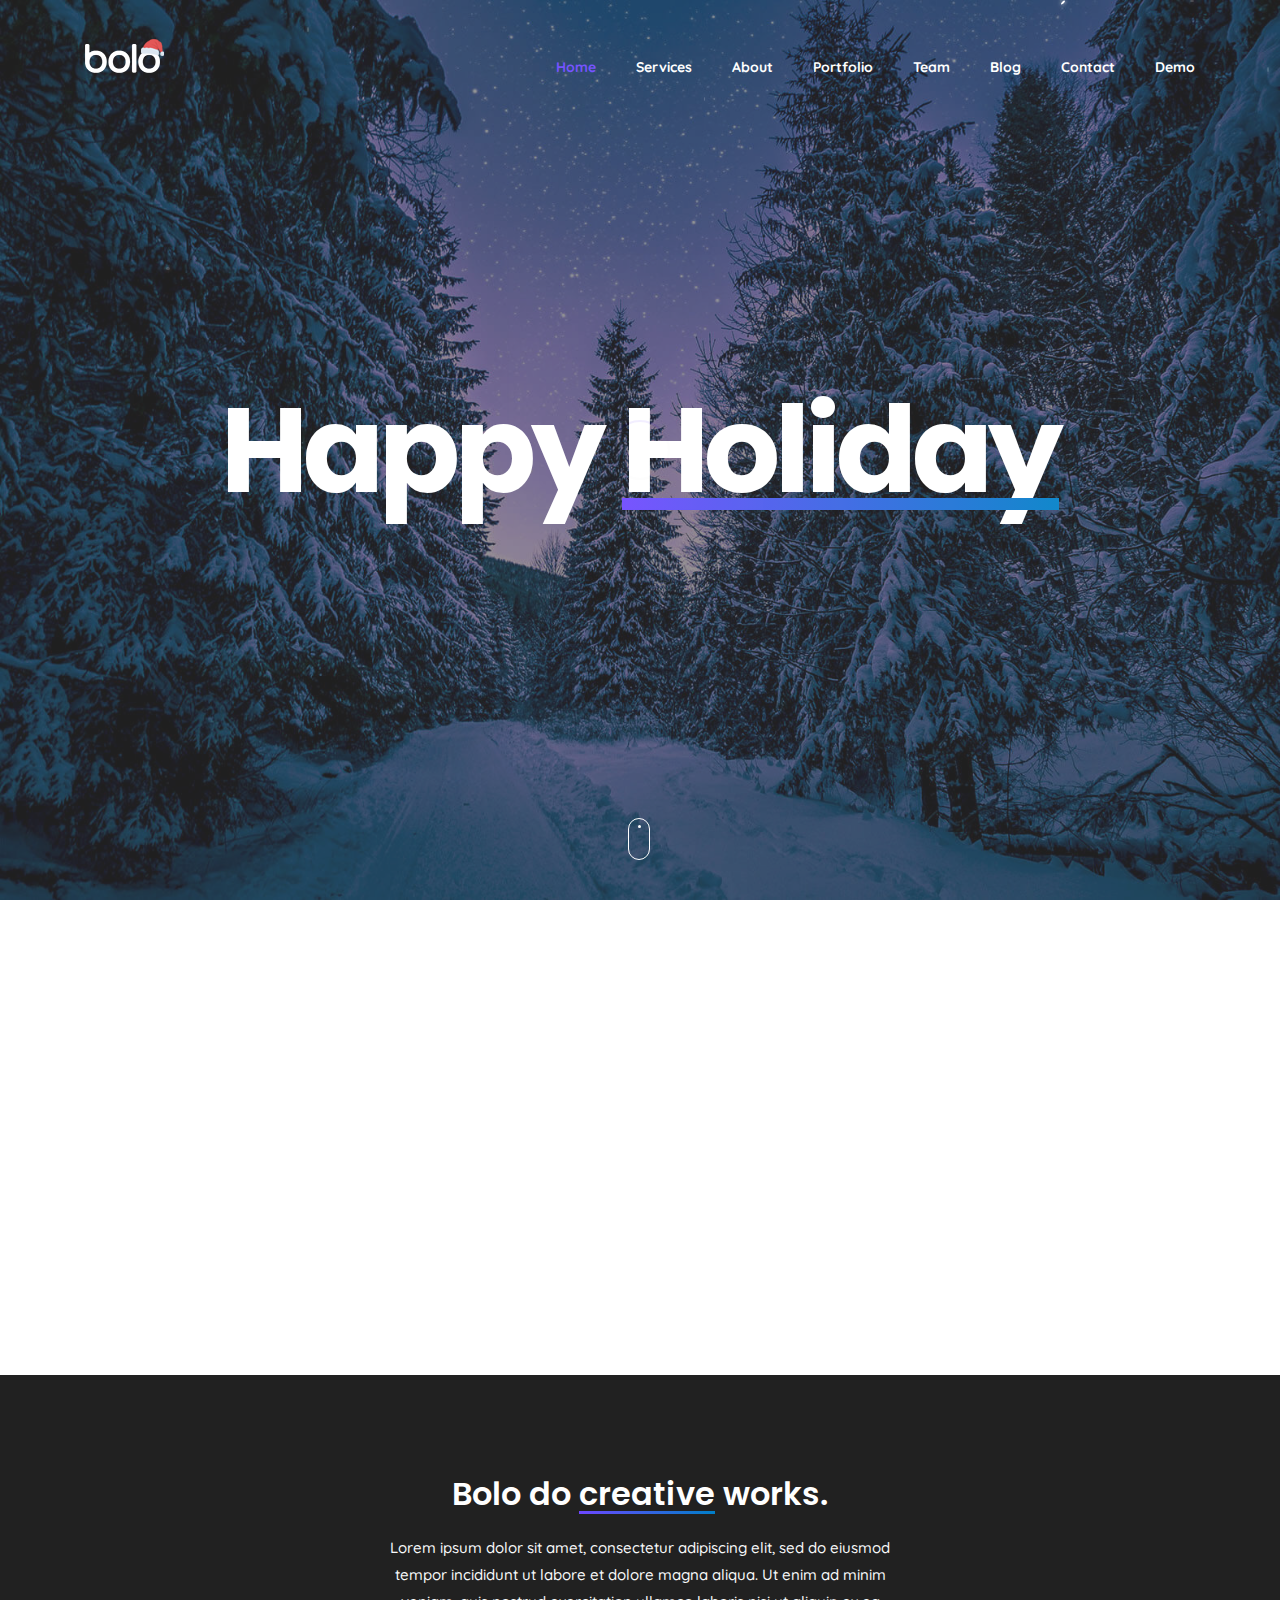
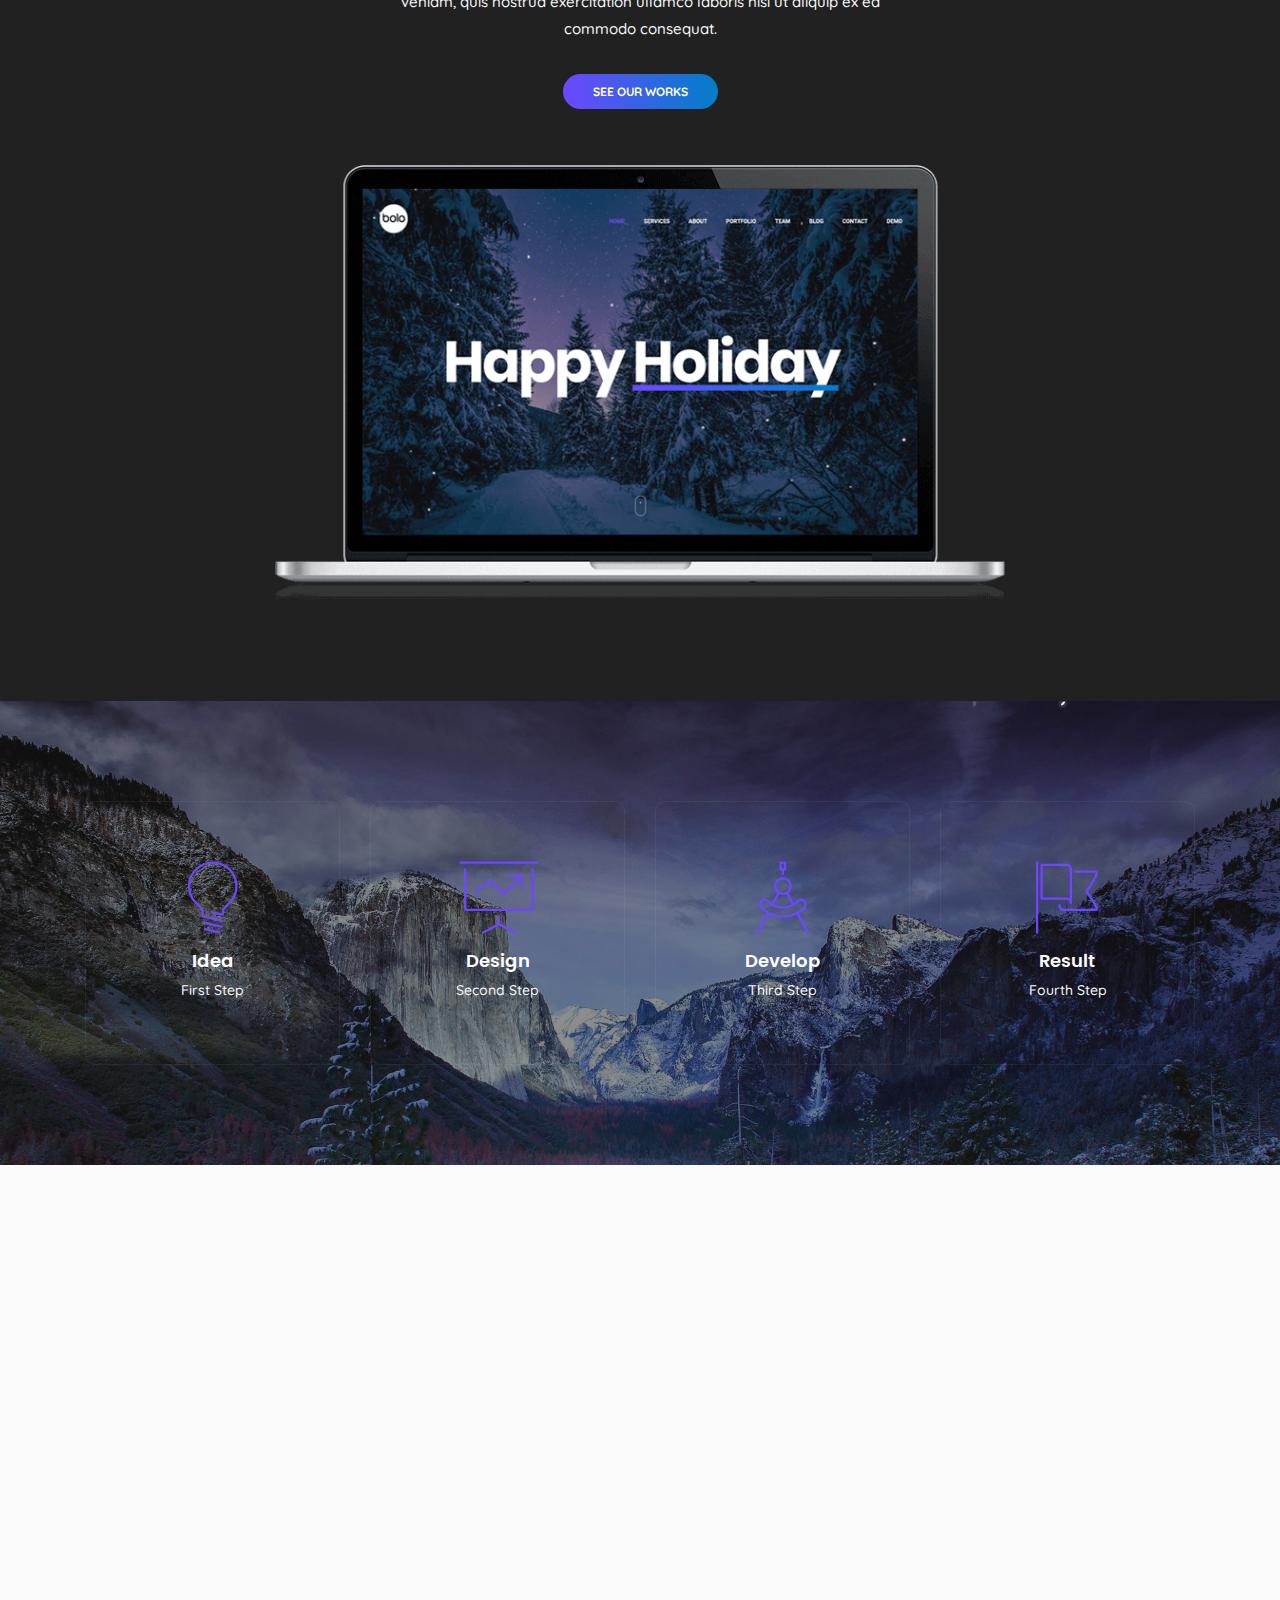
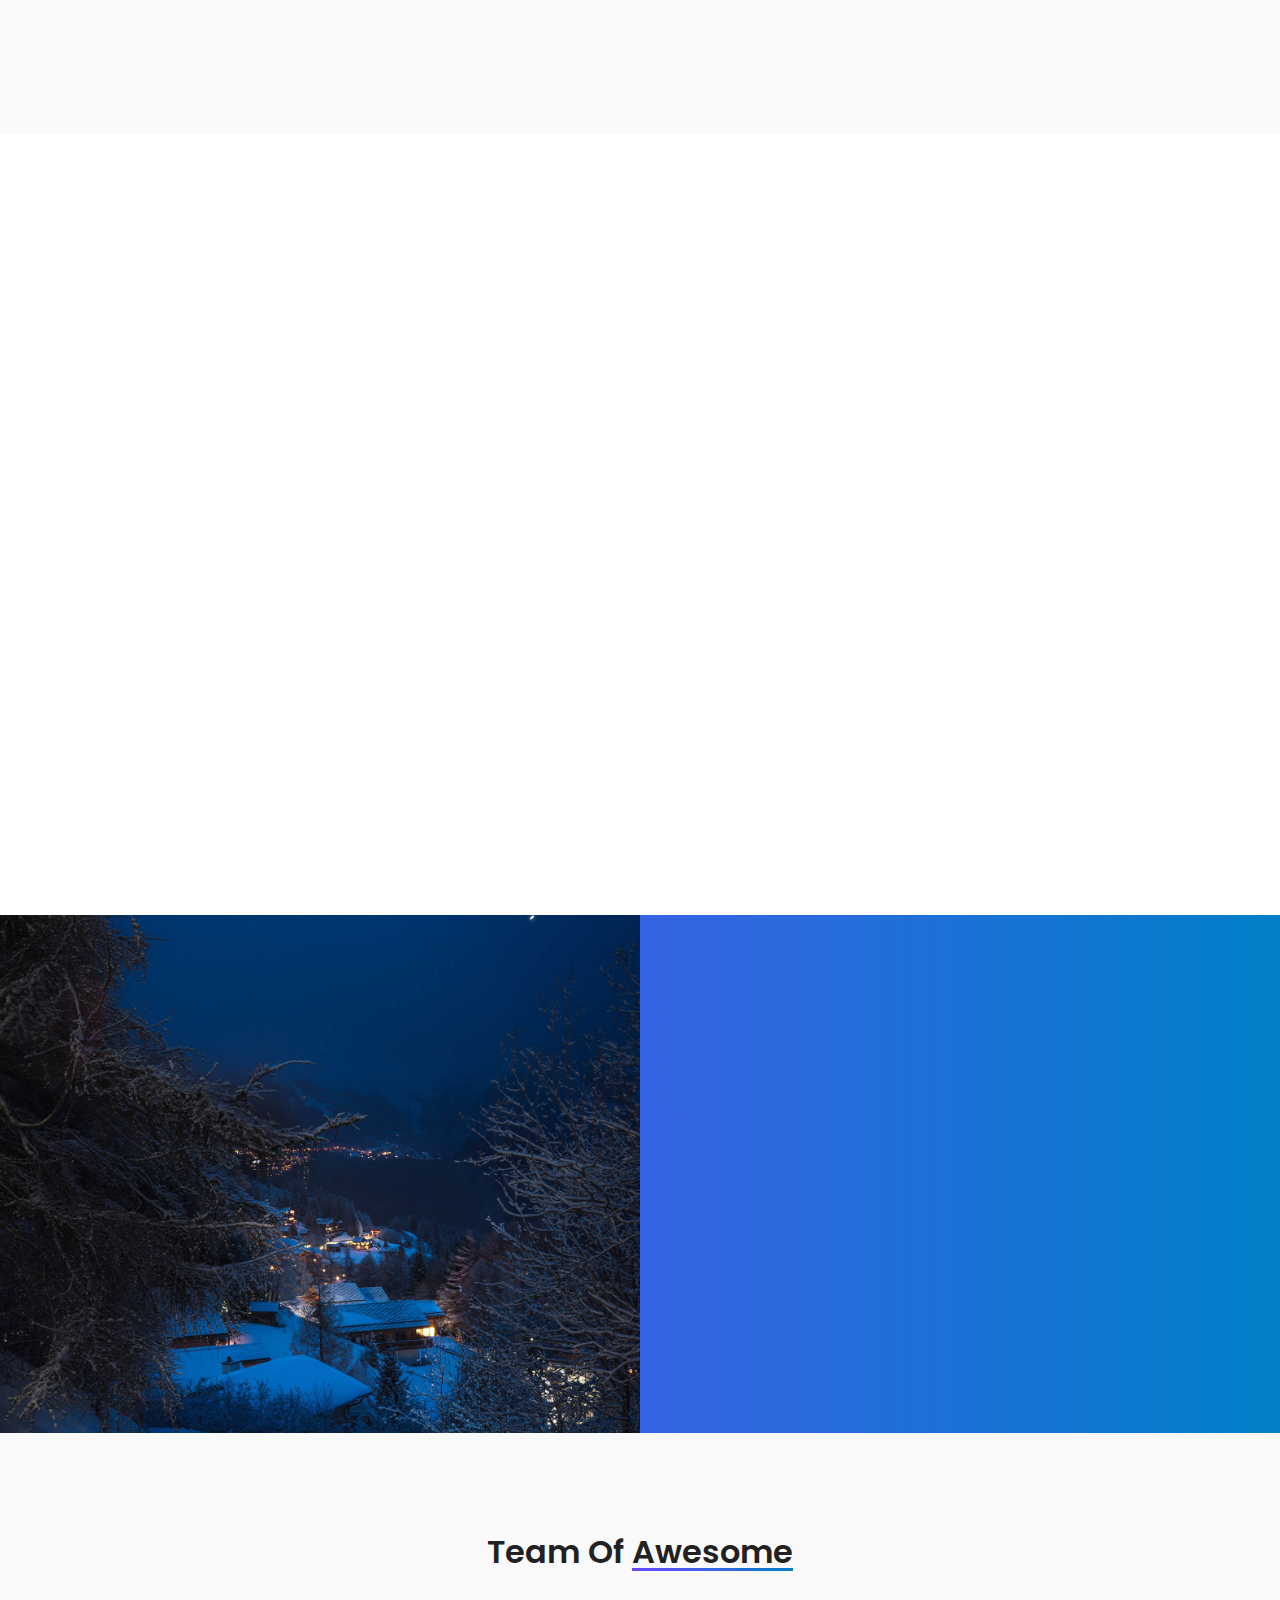
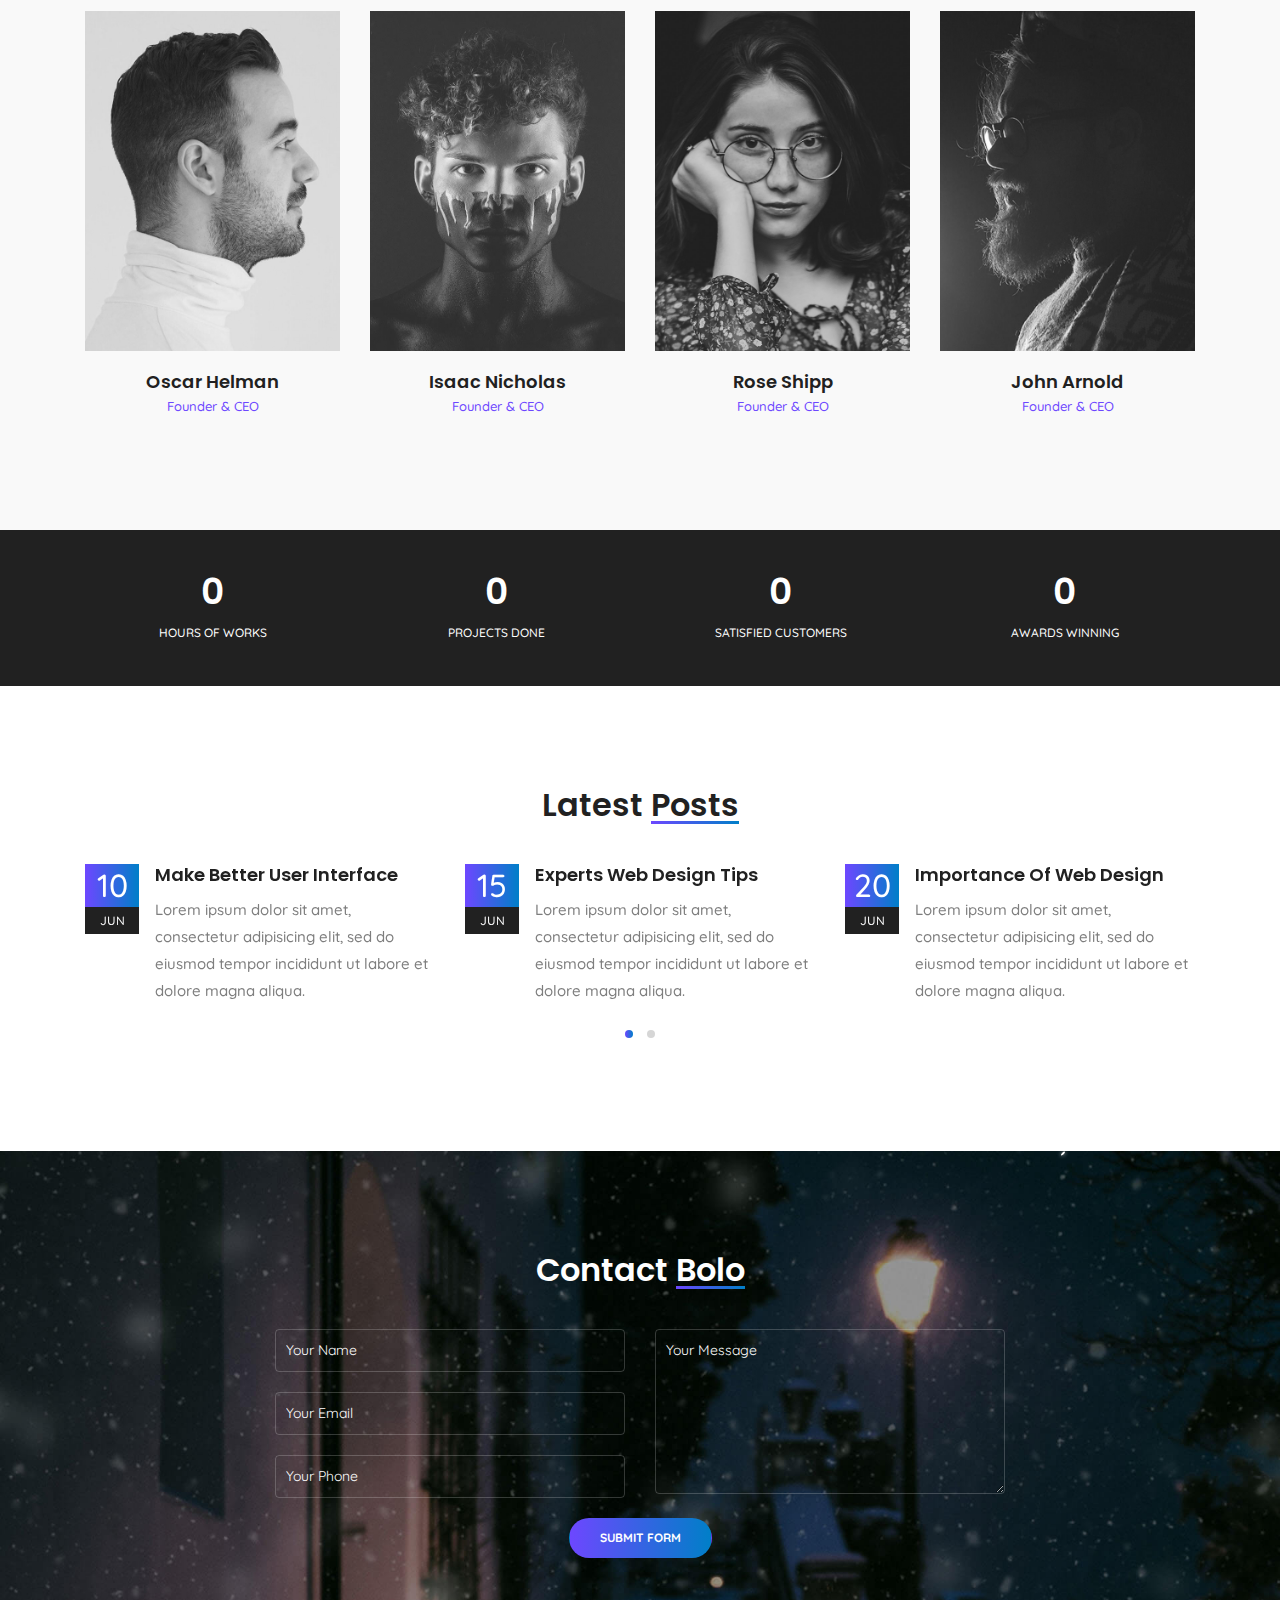
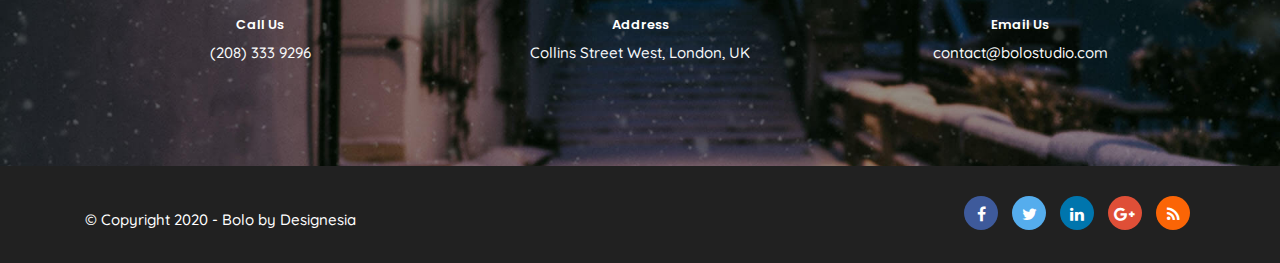
==== index-onepage-9.html @ aaa1c1a5 "add new page template" ====
<!DOCTYPE html>
<html lang="zxx">

<head>
    <meta charset="utf-8">
    <title>Bolo - One Page Creative Website Template</title>
    <meta name="viewport" content="width=device-width, initial-scale=1.0">
    <meta name="description" content="Bolo is creative one page website template">
    <meta name="author" content="">

    <!--[if lt IE 9]>
	<script src="js/html5shiv.js"></script>
	<![endif]-->

    <!-- CSS Files
    ================================================== -->
    <link rel="stylesheet" href="css/bootstrap.min.css" type="text/css">
	<link rel="stylesheet" href="css/bootstrap-grid.min.css" type="text/css">
	<link rel="stylesheet" href="css/bootstrap-reboot.min.css" type="text/css">
    <link rel="stylesheet" href="css/animate.css" type="text/css">
    <link rel="stylesheet" href="css/owl.carousel.css" type="text/css">
    <link rel="stylesheet" href="css/owl.theme.css" type="text/css">
    <link rel="stylesheet" href="css/owl.transitions.css" type="text/css">
    <link rel="stylesheet" href="css/magnific-popup.css" type="text/css">
    <link rel="stylesheet" href="css/jquery.countdown.css" type="text/css">
    <link rel="stylesheet" href="css/style.css" type="text/css">
    <link rel="stylesheet" href="css/custom-font.css" type="text/css">
    <link rel="stylesheet" href="css/colors/violet-blue.css" type="text/css">
    <link rel="stylesheet" href="css/let-it-snow.css" type="text/css">
</head>

<body id="homepage">

    <audio loop="loop" autoplay="autoplay">
		<source src="https://www.designesia.com/Noel.mp3" type="audio/mpeg" />
	</audio>

    <div id="wrapper">

        <div class="page-overlay">
            <div class="preloader-wrap">
                <div class="spinner">
                    <div class="bounce1"></div>
                    <div class="bounce2"></div>
                    <div class="bounce3"></div>
                </div>
            </div>
        </div>

        <!-- header begin -->
        <header class="scroll-dark">

            <div class="container">
                <div class="row">
                    <div class="col-md-12">
                        <!-- logo begin -->
                        <div id="logo">
                            <a href="index.html">
                                <img src="images/logo-holiday.png" alt="">
                            </a>
                        </div>
                        <!-- logo close -->

                        <!-- small button begin -->
                        <span id="menu-btn"></span>
                        <!-- small button close -->

                        <!-- mainmenu begin -->
                        <nav>
                            <ul id="mainmenu">
                                <li><a class="active" href="#top">Home</a></li>
                                <li><a href="#section-services">Services</a></li>
                                <li><a href="#section-about">About</a></li>
                                <li><a href="#section-portfolio">Portfolio</a></li>
                                <li><a href="#section-team">Team</a></li>
                                <li><a href="#section-blog">Blog</a></li>
                                <li><a href="#section-contact">Contact</a></li>
                                <li><a href="https://themeforest.net/item/bolo-onepage-creative-website-template/25030305">Demo</a>
									<ul class="mega">
										<li>
											<div class="container">
												<div class="menu-content">
													<div class="row">
														<div class="col-md-3 mb-lg-4 mb-sm-0">
															<a href="index-onepage-10.html" class="no-padding">
																<img src="images/preview/12.jpg" class="img-fullwidth" alt="">
															</a>
														</div>
														
														<div class="col-md-3 mb-lg-4 mb-sm-0">
															<a href="index.html" class="no-padding">
																<img src="images/preview/9.jpg" class="img-fullwidth" alt="">
															</a>
														</div>
														
														<div class="col-md-3 hidden-sm">
															<a href="index-onepage-7.html" class="no-padding">
																<img src="images/preview/7.jpg" class="img-fullwidth" alt="">
															</a>
														</div>
														
														<div class="col-md-3 hidden-sm">
															<a href="index-onepage-6.html" class="no-padding">
																<img src="images/preview/6.jpg" class="img-fullwidth" alt="">
															</a>
														</div>
														
														<div class="col-md-3 hidden-sm">
															<a href="index-onepage-8.html" class="no-padding">
																<img src="images/preview/8.jpg" class="img-fullwidth" alt="">
															</a>
														</div>
														
														<div class="col-md-3 hidden-sm">
															<a href="index-business.html" class="no-padding">
																<img src="images/preview/10.jpg" class="img-fullwidth" alt="">
															</a>
														</div>
														
														<div class="col-md-3 mb-lg-4 mb-sm-0">
															<a href="index-onepage-9.html" class="no-padding">
																<img src="images/preview/11.jpg" class="img-fullwidth" alt="">
															</a>
														</div>
														
														<div class="col-md-3 mb-lg-4 mb-sm-0">
															<a href="index-onepage-1.html" class="no-padding">
																<img src="images/preview/1.jpg" class="img-fullwidth" alt="">
															</a>
														</div>
														
														<div class="col-md-3 mb-lg-4 mb-sm-0">
															<a href="index-onepage-2.html" class="no-padding">
																<img src="images/preview/2.jpg" class="img-fullwidth" alt="">
															</a>
														</div>
														
														<div class="col-md-3 mb-lg-4 mb-sm-0">
															<a href="index-onepage-3.html" class="no-padding">
																<img src="images/preview/3.jpg" class="img-fullwidth" alt="">
															</a>
														</div>
														
														<div class="col-md-3 mb-lg-4 mb-sm-0">
															<a href="index-onepage-4.html" class="no-padding">
																<img src="images/preview/4.jpg" class="img-fullwidth" alt="">
															</a>
														</div>
														
														<div class="col-md-3 hidden-sm">
															<a href="index-onepage-5.html" class="no-padding">
																<img src="images/preview/5.jpg" class="img-fullwidth" alt="">
															</a>
														</div>
														
														<div class="clearfix"></div>
													</div>
												</div>
											</div>
										</li>                                        
                                    </ul>
								</li>
                            </ul>
                        </nav>

                    </div>
                    <!-- mainmenu close -->

                </div>
            </div>
        </header>
        <!-- header close -->

        <!-- content begin -->
        <div id="content" class="no-bottom no-top">
            <div id="top"></div>

            <!-- section begin -->
            <section id="section-intro" class="full-height relative owl-slide-wrapper text-light no-top no-bottom let-it-snow" data-bgimage="url(images/background/17.jpg)" data-stellar-background-ratio=".2">
                <div class="overlay-bg t50">

                    <div class="center-y relative">
                        <div class="container">
                            <div class="row">
                                <div class="col-md-12 text-center">
                                    <div class="spacer-single d-block d-sm-none d-md-block"></div>
                                    <h1 class="very-big b">Happy <span>Holiday<span class="underline"></span></span>
                                    </h1>
                                    <div class="spacer-single"></div>
                                </div>
                            </div>
                        </div>
                    </div>

                </div>

                <a href="#section-services" class="scroll-to">
                    <span class="mouse">
						 <span class="scroll"></span>
                    </span>
                </a>
            </section>
            <!-- section close -->

            <!-- section begin -->
            <section id="section-services">
                <div class="container">

                    <div class="row sequence">
                        <!-- feature box begin -->
                        <div class="col-md-4 col-sm-6 feature-box mb40 sq-item wow sq-item wow">
                            <div class="feature-box style-2 left">
                                <i class="icon-pencil"></i>
                                <div class="text">
                                    <h3>Website Design</h3>
                                    Sed ut perspiciatis unde omnis iste natus error sit voluptatem accusantium doloremque laudantium, totam rem.
                                </div>
                            </div>
                        </div>
                        <!-- feature box close -->

                        <!-- feature box begin -->
                        <div class="col-md-4 col-sm-6 feature-box mb40 sq-item wow">
                            <div class="feature-box style-2 left">
                                <i class="icon-envelope"></i>
                                <div class="text">
                                    <h3>Marketing</h3>
                                    Sed ut perspiciatis unde omnis iste natus error sit voluptatem accusantium doloremque laudantium, totam rem.
                                </div>
                            </div>
                        </div>
                        <!-- feature box close -->

                        <!-- feature box begin -->
                        <div class="col-md-4 col-sm-6 feature-box mb40 sq-item wow">
                            <div class="feature-box style-2 left">
                                <i class="icon-camera"></i>
                                <div class="text">
                                    <h3>Photography</h3>
                                    Sed ut perspiciatis unde omnis iste natus error sit voluptatem accusantium doloremque laudantium, totam rem.
                                </div>
                            </div>
                        </div>
                        <!-- feature box close -->

                        <!-- feature box begin -->
                        <div class="col-md-4 col-sm-6 feature-box sm-mb40 sq-item wow">
                            <div class="feature-box style-2 left">
                                <i class="icon-pricetags"></i>
                                <div class="text">
                                    <h3>Branding</h3>
                                    Sed ut perspiciatis unde omnis iste natus error sit voluptatem accusantium doloremque laudantium, totam rem.
                                </div>
                            </div>
                        </div>
                        <!-- feature box close -->

                        <!-- feature box begin -->
                        <div class="col-md-4 col-sm-6 feature-box sm-mb40 sq-item wow">
                            <div class="feature-box style-2 left">
                                <i class="icon-tools"></i>
                                <div class="text">
                                    <h3>Development</h3>
                                    Sed ut perspiciatis unde omnis iste natus error sit voluptatem accusantium doloremque laudantium, totam rem.
                                </div>
                            </div>
                        </div>
                        <!-- feature box close -->

                        <!-- feature box begin -->
                        <div class="col-md-4 col-sm-6 feature-box sm-mb40 sq-item wow">
                            <div class="feature-box style-2 left">
                                <i class="icon-magnifying-glass"></i>
                                <div class="text">
                                    <h3>Search Engine Optimisation</h3>
                                    Sed ut perspiciatis unde omnis iste natus error sit voluptatem accusantium doloremque laudantium, totam rem.
                                </div>
                            </div>
                        </div>
                        <!-- feature box close -->
                    </div>
                </div>
            </section>
            <!-- section close -->

            <!-- section begin -->
            <section id="section-about" class="text-light" data-bgcolor="#212121">
                <div class="container">
                    <div class="row align-items-center">

                        <div class="col-md-6 offset-md-3 text-center">
                            <h2 class="mb20">Bolo do <span>creative<span class="underline"></span></span> works.</h2>
                            <p>Lorem ipsum dolor sit amet, consectetur adipiscing elit, sed do eiusmod tempor incididunt ut labore et dolore magna aliqua. Ut enim ad minim veniam, quis nostrud exercitation ullamco laboris nisi ut aliquip ex ea commodo consequat.</p>
                            <div class="spacer-half"></div>
                            <a href="#section-portfolio" class="btn-custom scroll-to">See Our Works</a>
                            <div class="spacer-double"></div>
                        </div>

                        <div class="col-md-8 offset-md-2 text-center">
                            <img src="images/misc/laptop_2.png" class="mb-sm-30 img-fluid" alt="">
                        </div>

                        <div class="clearfix"></div>
                    </div>
                </div>
            </section>
            <!-- section close -->

            <!-- section begin -->
            <section class="text-light no-top no-bottom let-it-snow" data-bgimage="url(images/background/18.jpg)" data-stellar-background-ratio=".2">
                <div class="overlay-bg pt100 pb100 t50">
                    <div class="container">
                        <div class="row">
                            <!-- featured box begin -->
                            <div class="col-lg-3 col-md-6 mb-md-30">
                                <div class="feature-box-style-1">
                                    <div class="inner">
                                        <div class="front">
                                            <i class="icon-lightbulb id-color"></i>
                                            <h3>Idea</h3>
                                            <span>First Step</span>
                                        </div>
                                        <div class="info">
                                            <p>Lorem ipsum dolor sit amet, consectetur adipisicing elit, sed do eiusmod tempor incididunt ut labore et dolore.</p>
                                        </div>
                                    </div>
                                </div>
                            </div>
                            <!-- featured box close -->

                            <!-- featured box begin -->
                            <div class="col-lg-3 col-md-6 mb-md-30">
                                <div class="feature-box-style-1">
                                    <div class="inner">
                                        <div class="front">
                                            <i class="icon-presentation id-color"></i>
                                            <h3>Design</h3>
                                            <span>Second Step</span>
                                        </div>
                                        <div class="info">
                                            <p>Lorem ipsum dolor sit amet, consectetur adipisicing elit, sed do eiusmod tempor incididunt ut labore et dolore.</p>
                                        </div>
                                    </div>
                                </div>
                            </div>
                            <!-- featured box close -->

                            <!-- featured box begin -->
                            <div class="col-lg-3 col-md-6 mb-md-30">
                                <div class="feature-box-style-1">
                                    <div class="inner">
                                        <div class="front">
                                            <i class="icon-circle-compass id-color"></i>
                                            <h3>Develop</h3>
                                            <span>Third Step</span>
                                        </div>
                                        <div class="info">
                                            <p>Lorem ipsum dolor sit amet, consectetur adipisicing elit, sed do eiusmod tempor incididunt ut labore et dolore.</p>
                                        </div>
                                    </div>
                                </div>
                            </div>
                            <!-- featured box close -->

                            <!-- featured box begin -->
                            <div class="col-lg-3 col-md-6 mb-md-30">
                                <div class="feature-box-style-1">
                                    <div class="inner">
                                        <div class="front">
                                            <i class="icon-flag id-color"></i>
                                            <h3>Result</h3>
                                            <span>Fourth Step</span>
                                        </div>
                                        <div class="info">
                                            <p>Lorem ipsum dolor sit amet, consectetur adipisicing elit, sed do eiusmod tempor incididunt ut labore et dolore.</p>
                                        </div>
                                    </div>
                                </div>
                            </div>
                            <!-- featured box close -->

                            <div class="clearfix"></div>
                        </div>
                    </div>
                </div>
        </section>
        <!-- section close -->


        <!-- section begin -->
        <section id="section-portfolio" aria-label="section-portfolio" class="no-top no-bottom" data-bgcolor="#fafafa">
            <div class="container-fluid">
                <div class="row no-gutters gallery-wrap sequence_pf">

                    <!-- gallery item -->
                    <div class="col-lg-4 col-md-6 col-sm-6 sq-item">
                        <div class="picframe gray wow">
                            <div class="pf-click" data-value="project-details-image.html">
                                <span class="overlay">
											<span class="title">
												<span>Single Image</span>
                                </span>
                                </span>
                                <img src="images/portfolio/pf%20(1).jpg" class="wow" alt="" />
                            </div>
                        </div>
                    </div>
                    <!-- close gallery item -->

                    <!-- gallery item -->
                    <div class="col-lg-4 col-md-6 col-sm-6 sq-item">
                        <div class="picframe gray wow">
                            <div class="pf-click" data-value="project-details-slider.html">
                                <span class="overlay">
											<span class="title">
												<span>Multi Images Slider</span>
                                </span>
                                </span>
                                <img src="images/portfolio/pf%20(2).jpg" class="wow" alt="" />
                            </div>
                        </div>
                    </div>
                    <!-- close gallery item -->

                    <!-- gallery item -->
                    <div class="col-lg-4 col-md-6 col-sm-6 sq-item wow">
                        <div class="picframe gray wow">
                            <div class="pf-click" data-value="project-details-youtube.html">
                                <span class="overlay">
											<span class="title">
												<span>Youtube Video</span>
                                </span>
                                </span>
                                <img src="images/portfolio/pf%20(3).jpg" class="wow" alt="" />
                            </div>
                        </div>
                    </div>
                    <!-- close gallery item -->

                    <!-- gallery item -->
                    <div class="col-lg-4 col-md-6 col-sm-6 sq-item">
                        <div class="picframe gray wow">
                            <div class="pf-click" data-value="project-details-image-big.html">
                                <span class="overlay">
											<span class="title">
												<span>Single Image Big</span>
                                </span>
                                </span>
                                <img src="images/portfolio/pf%20(4).jpg" class="wow" alt="" />
                            </div>
                        </div>
                    </div>
                    <!-- close gallery item -->

                    <!-- gallery item -->
                    <div class="col-lg-4 col-md-6 col-sm-6 sq-item">
                        <div class="picframe gray wow">
                            <div class="pf-click" data-value="project-details-slider-big.html">
                                <span class="overlay">
											<span class="title">
												<span>Multi Images Slider Big</span>
                                </span>
                                </span>
                                <img src="images/portfolio/pf%20(5).jpg" class="wow" alt="" />
                            </div>
                        </div>
                    </div>
                    <!-- close gallery item -->

                    <!-- gallery item -->
                    <div class="col-lg-4 col-md-6 col-sm-6 sq-item">
                        <div class="picframe gray wow">
                            <div class="pf-click" data-value="project-details-youtube-big.html">
                                <span class="overlay">
											<span class="title">
												<span>Youtube Video Big</span>
                                </span>
                                </span>
                                <img src="images/portfolio/pf%20(6).jpg" class="wow" alt="" />
                            </div>
                        </div>
                    </div>
                    <!-- close gallery item -->

                </div>
            </div>
        </section>
        <!-- section close -->

        <div id="loader-area" data-bgcolor="#fafafa">
            <div class="container">
                <div class="project-load"></div>
            </div>
        </div>

        <!-- section begin -->
        <section id="section-features">
            <div class="container">
                <div class="row">

                    <div class="col-md-4 wow fadeInLeft">
                        <div class="spacer-single"></div>
                        <div class="box-icon-simple right">
                            <span class="num wow bounceIn" data-wow-delay=".5s">1</span>
                            <div class="text">
                                <h3>In Page Portfolio</h3>
                                Lorem ipsum dolor sit amet, consectetur adipiscing elit, sed do eiusmod tempor incididunt ut labore et dolore magna aliqua.
                            </div>
                        </div>
                        <div class="spacer-single"></div>
                        <div class="box-icon-simple right">
                            <span class="num wow bounceIn" data-wow-delay=".5s">2</span>
                            <div class="text">
                                <h3>Responsive layouts</h3>
                                Lorem ipsum dolor sit amet, consectetur adipiscing elit, sed do eiusmod tempor incididunt ut labore et dolore magna aliqua.
                            </div>
                        </div>
                        <div class="spacer-single"></div>
                        <div class="box-icon-simple right mb-sm-30">
                            <span class="num wow bounceIn" data-wow-delay=".5s">3</span>
                            <div class="text">
                                <h3>HTML 5 and CSS 3</h3>
                                Lorem ipsum dolor sit amet, consectetur adipiscing elit, sed do eiusmod tempor incididunt ut labore et dolore magna aliqua.
                            </div>
                        </div>
                    </div>

                    <div class="col-md-4 wow fadeInUp" data-wow-delay=".2s" data-wow-duration="1s">
                        <img src="images/misc/deco_2.png" class="img-fluid" alt="">
                    </div>

                    <div class="col-md-4 wow fadeInRight">
                        <div class="spacer-single"></div>
                        <div class="box-icon-simple left">
                            <span class="num wow bounceIn" data-wow-delay=".5s">4</span>
                            <div class="text">
                                <h3>W3C Valid HTML</h3>
                                Lorem ipsum dolor sit amet, consectetur adipiscing elit, sed do eiusmod tempor incididunt ut labore et dolore magna aliqua.
                            </div>
                        </div>
                        <div class="spacer-single"></div>
                        <div class="box-icon-simple left">
                            <span class="num wow bounceIn" data-wow-delay=".5s">5</span>
                            <div class="text">
                                <h3>Animated Elements</h3>
                                Lorem ipsum dolor sit amet, consectetur adipiscing elit, sed do eiusmod tempor incididunt ut labore et dolore magna aliqua.
                            </div>
                        </div>
                        <div class="spacer-single"></div>
                        <div class="box-icon-simple left">
                            <span class="num wow bounceIn" data-wow-delay=".5s">6</span>
                            <div class="text">
                                <h3>Bootstrap 4 Powered</h3>
                                Lorem ipsum dolor sit amet, consectetur adipiscing elit, sed do eiusmod tempor incididunt ut labore et dolore magna aliqua.
                            </div>
                        </div>
                    </div>

                </div>
            </div>
        </section>
        <!-- section close -->

        <!-- section service begin -->
        <section id="section-side" class="side-bg no-padding bg-color text-light">
            <div class="image-container col-md-6 pull-right d-block d-sm-none d-md-block">
                <div class="background-image let-it-snow" data-bgimage="url(images/background/19.jpg)"></div>
            </div>

            <div class="container">
                <div class="row">
                    <div class="inner-padding">
                        <div class="col-md-5 offset-md-7 wow fadeIn">
                            <h2 class="mb20">We Make Your Dream</h2>
                            <p>Lorem ipsum dolor sit amet, consectetur adipiscing elit, sed do eiusmod tempor incididunt ut labore et dolore magna aliqua. Ut enim ad minim veniam, quis nostrud exercitation ullamco laboris nisi ut aliquip ex ea commodo consequat.
                                Duis aute irure dolor in reprehenderit in voluptate velit esse cillum dolore eu fugiat nulla pariatur. Excepteur sint occaecat cupidatat non proident, sunt in culpa qui officia deserunt mollit anim id est laborum..
                            </p>
                            <div class="spacer-half"></div>
                            <a href="#section-contact" class="btn-border scroll-to">Contact Us</a>
                        </div>
                        <div class="clearfix"></div>
                    </div>
                </div>
            </div>
        </section>
        <!-- section service close -->


        <!-- section begin -->
        <section id="section-team" data-bgcolor="#f9f9f9">
            <div class="container">
                <div class="row">
                    <div class="col-md-12 text-center">
                        <h2>Team Of <span>Awesome<span class="underline"></span></span>
                        </h2>
                    </div>

                    <div class="col-lg-3 col-md-6 col-sm-6 mb-md-30">
                        <div class="profile_pic text-center">
                            <figure class="picframe gray sc-icon mb20">
                                <div class="icons">
                                    <a href="#"><i class="fa fa-facebook fa-lg"></i></a>
                                    <a href="#"><i class="fa fa-twitter fa-lg"></i></a>
                                    <a href="#"><i class="fa fa-linkedin fa-lg"></i></a>
                                    <a href="#"><i class="fa fa-google-plus fa-lg"></i></a>
                                </div>
                                <img src="images/team/1.jpg" class="img-fluid" alt="">
                            </figure>

                            <h3>Oscar Helman</h3>
                            <span class="subtitle">Founder & CEO</span>
                        </div>
                    </div>

                    <div class="col-lg-3 col-md-6 col-sm-6 mb-md-30">
                        <div class="profile_pic text-center">
                            <figure class="picframe gray sc-icon mb20">
                                <div class="icons">
                                    <a href="#"><i class="fa fa-facebook fa-lg"></i></a>
                                    <a href="#"><i class="fa fa-twitter fa-lg"></i></a>
                                    <a href="#"><i class="fa fa-linkedin fa-lg"></i></a>
                                    <a href="#"><i class="fa fa-google-plus fa-lg"></i></a>
                                </div>
                                <img src="images/team/2.jpg" class="img-fluid" alt="">
                            </figure>

                            <h3>Isaac Nicholas</h3>
                            <span class="subtitle">Founder & CEO</span>
                        </div>
                    </div>

                    <div class="col-lg-3 col-md-6 col-sm-6 mb-md-30">
                        <div class="profile_pic text-center">
                            <figure class="picframe gray sc-icon mb20">
                                <div class="icons">
                                    <a href="#"><i class="fa fa-facebook fa-lg"></i></a>
                                    <a href="#"><i class="fa fa-twitter fa-lg"></i></a>
                                    <a href="#"><i class="fa fa-linkedin fa-lg"></i></a>
                                    <a href="#"><i class="fa fa-google-plus fa-lg"></i></a>
                                </div>
                                <img src="images/team/3.jpg" class="img-fluid" alt="">
                            </figure>

                            <h3>Rose Shipp</h3>
                            <span class="subtitle">Founder & CEO</span>
                        </div>
                    </div>

                    <div class="col-lg-3 col-md-6 col-sm-6 mb-md-30">
                        <div class="profile_pic text-center">
                            <figure class="picframe gray sc-icon mb20">
                                <div class="icons">
                                    <a href="#"><i class="fa fa-facebook fa-lg"></i></a>
                                    <a href="#"><i class="fa fa-twitter fa-lg"></i></a>
                                    <a href="#"><i class="fa fa-linkedin fa-lg"></i></a>
                                    <a href="#"><i class="fa fa-google-plus fa-lg"></i></a>
                                </div>
                                <img src="images/team/4.jpg" class="img-fluid" alt="">
                            </figure>

                            <h3>John Arnold</h3>
                            <span class="subtitle">Founder & CEO</span>
                        </div>
                    </div>
                </div>
            </div>
        </section>
        <!-- section close -->

        <!-- section begin -->
        <section data-bgcolor="#212121" class="pt40 pb40 text-light">
            <div class="container">

                <div class="row">
                    <div class="col-md-3 col-sm-6 col-xs-6 mb-sm-30">
                        <div class="de_count">
                            <h3 class="timer" data-to="8240" data-speed="2500">0</h3>
                            <span>Hours of Works</span>
                        </div>
                    </div>

                    <div class="col-md-3 col-sm-6 col-xs-6 mb-sm-30">
                        <div class="de_count">
                            <h3 class="timer" data-to="315">0</h3>
                            <span>Projects Done</span>
                        </div>
                    </div>

                    <div class="col-md-3 col-sm-6 col-xs-6 mb-sm-30">
                        <div class="de_count">
                            <h3 class="timer" data-to="250">0</h3>
                            <span>Satisfied Customers</span>
                        </div>
                    </div>

                    <div class="col-md-3 col-sm-6 col-xs-6 mb-sm-30">
                        <div class="de_count">
                            <h3 class="timer" data-to="32" data-speed="2500">0</h3>
                            <span>Awards Winning</span>
                        </div>
                    </div>
                </div>
            </div>
        </section>
        <!-- section close -->

        <!-- section begin -->
        <section id="section-blog">
            <div class="container">
                <div class="row">
                    <div class="col-md-12 text-center">
                        <h2>Latest <span>Posts<span class="underline"></span></span>
                        </h2>
                    </div>

                    <div class="col-md-12">
                        <div id="blog-carousel" class="owl-carousel owl-theme">
                            <div class="post-item s1 item">
                                <div class="date-box">
                                    <div class="m">10</div>
                                    <div class="d">JUN</div>
                                </div>

                                <div class="post-content">
                                    <div class="post-text">
                                        <h3><a href="#">Make Better User Interface</a></h3>
                                        <p>Lorem ipsum dolor sit amet, consectetur adipisicing elit, sed do eiusmod tempor incididunt ut labore et dolore magna aliqua.</p>
                                    </div>
                                </div>
                            </div>

                            <div class="post-item s1 item">
                                <div class="post-content">
                                    <div class="date-box">
                                        <div class="m">15</div>
                                        <div class="d">JUN</div>
                                    </div>

                                    <div class="post-text">
                                        <h3><a href="#">Experts Web Design Tips</a></h3>
                                        <p>Lorem ipsum dolor sit amet, consectetur adipisicing elit, sed do eiusmod tempor incididunt ut labore et dolore magna aliqua.</p>
                                    </div>
                                </div>
                            </div>

                            <div class="post-item s1 item">
                                <div class="post-content">
                                    <div class="date-box">
                                        <div class="m">20</div>
                                        <div class="d">JUN</div>
                                    </div>

                                    <div class="post-text">
                                        <h3><a href="#">Importance Of Web Design</a></h3>
                                        <p>Lorem ipsum dolor sit amet, consectetur adipisicing elit, sed do eiusmod tempor incididunt ut labore et dolore magna aliqua.</p>
                                    </div>


                                </div>
                            </div>

                            <div class="post-item s1 item">
                                <div class="post-content">
                                    <div class="date-box">
                                        <div class="m">22</div>
                                        <div class="d">JUN</div>
                                    </div>

                                    <div class="post-text">
                                        <h3><a href="#">Avoid Erros In UI Design</a></h3>
                                        <p>Lorem ipsum dolor sit amet, consectetur adipisicing elit, sed do eiusmod tempor incididunt ut labore et dolore magna aliqua.</p>
                                    </div>
                                </div>
                            </div>

                            <div class="post-item s1 item">
                                <div class="post-content">
                                    <div class="date-box">
                                        <div class="m">28</div>
                                        <div class="d">JUN</div>
                                    </div>

                                    <div class="post-text">
                                        <h3><a href="#">Make Your Website Faster</a></h3>
                                        <p>Lorem ipsum dolor sit amet, consectetur adipisicing elit, sed do eiusmod tempor incididunt ut labore et dolore magna aliqua.</p>
                                    </div>
                                </div>
                            </div>

                            <div class="post-item s1 item">
                                <div class="post-content">
                                    <div class="date-box">
                                        <div class="m">30</div>
                                        <div class="d">JUN</div>
                                    </div>

                                    <div class="post-text">
                                        <h3><a href="#">Create Marketing Website</a></h3>
                                        <p>Lorem ipsum dolor sit amet, consectetur adipisicing elit, sed do eiusmod tempor incididunt ut labore et dolore magna aliqua.</p>
                                    </div>


                                </div>
                            </div>
                        </div>
                    </div>
                </div>
            </div>

        </section>
        <!-- section close -->

        <!-- section begin -->
        <section id="section-contact" class="text-light let-it-snow" data-bgimage="url(images/background/20.jpg)" data-stellar-background-ratio=".2">
            <div class="container">
                <div class="row">
                    <div class="col-md-12 text-center">
                        <h2>Contact <span>Bolo<span class="underline"></span></span>
                        </h2>
                    </div>

                    <div class="col-md-8 offset-md-2 mb-md-30">
                        <form name="contactForm" id='contact_form' class="de_form form_underline" method="post" action='email.php'>
                            <div class="row">
                                <div class="col-md-6">
                                    <div class="field-set">
                                        <input type='text' name='name' id='name' class="form-control" placeholder="Your Name">
                                        <div class="line-fx"></div>
                                    </div>

                                    <div class="field-set">
                                        <input type='text' name='email' id='email' class="form-control" placeholder="Your Email">
                                        <div class="line-fx"></div>
                                    </div>

                                    <div class="field-set">
                                        <input type='text' name='phone' id='phone' class="form-control" placeholder="Your Phone">
                                        <div class="line-fx"></div>
                                    </div>
                                </div>

                                <div class="col-md-6">
                                    <div class="field-set">
                                        <textarea name='message' id='message' class="form-control" placeholder="Your Message"></textarea>
                                        <div class="line-fx"></div>
                                    </div>
                                </div>

                                <div class="col-md-12 text-center">
                                    <div id='submit'>
                                        <input type='submit' id='send_message' value='Submit Form' class="btn btn-custom color-2">
                                    </div>
                                    <div id='mail_success' class='success'>Your message has been sent successfully.</div>
                                    <div id='mail_fail' class='error'>Sorry, error occured this time sending your message.</div>
                                </div>


                            </div>
                        </form>

                    </div>

                    <div class="spacer-double"></div>

                    <div class="col-md-4 text-center mb-sm-30">
                        <h6 class="id-color">Call Us</h6>
                        (208) 333 9296
                    </div>

                    <div class="col-md-4 text-center mb-sm-30">
                        <h6 class="id-color">Address</h6>
                        Collins Street West, London, UK
                    </div>

                    <div class="col-md-4 text-center mb-sm-30">
                        <h6 class="id-color">Email Us</h6>
                        contact@bolostudio.com
                    </div>

                </div>

            </div>
        </section>
        <!-- section close -->


    </div>
    <!-- content close -->

    <!-- footer begin -->
    <footer class="dark">
        <div class="container">
            <div class="row">
                <div class="col-md-6 sm-mb10">
                    <div class="mt10">&copy; Copyright 2020 - Bolo by Designesia </div>
                </div>

                <div class="col-md-6 text-left text-md-right">
                    <div class="social-icons">
                        <a href="#"><i class="fa fa-facebook fa-lg"></i></a>
                        <a href="#"><i class="fa fa-twitter fa-lg"></i></a>
                        <a href="#"><i class="fa fa-linkedin fa-lg"></i></a>
                        <a href="#"><i class="fa fa-google-plus fa-lg"></i></a>
                        <a href="#"><i class="fa fa-rss fa-lg"></i></a>
                    </div>
                </div>
            </div>
        </div>

    </footer>
    <!-- footer close -->

    <a href="#" id="back-to-top"></a>

    <div id="preloader">
        <div class="preloader1"></div>
    </div>

    </div>

    <!-- Javascript Files
    ================================================== -->
    <script src="js/jquery.min.js"></script>
    <script src="js/bootstrap.min.js"></script>
    <script src="js/jquery.isotope.min.js"></script>
    <script src="js/easing.js"></script>
    <script src="js/owl.carousel.js"></script>
    <script src="js/jquery.countTo.js"></script>
    <script src="js/wow.min.js"></script>
    <script src="js/jquery.magnific-popup.min.js"></script>
    <script src="js/enquire.min.js"></script>
    <script src="js/jquery.stellar.min.js"></script>
    <script src="js/jquery.plugin.js"></script>
    <script src="js/jquery.easeScroll.js"></script>
    <script src="js/designesia.js"></script>
    <script src="js/validation.js"></script>

    <!-- snowy -->
    <script src="js/let-it-snow.min.js"></script>

    <script>
        $.letItSnow('.let-it-snow', {
            stickyFlakes: 'lis-flake--js',
            makeFlakes: true,
            sticky: true
        });
    </script>

</body>

</html>
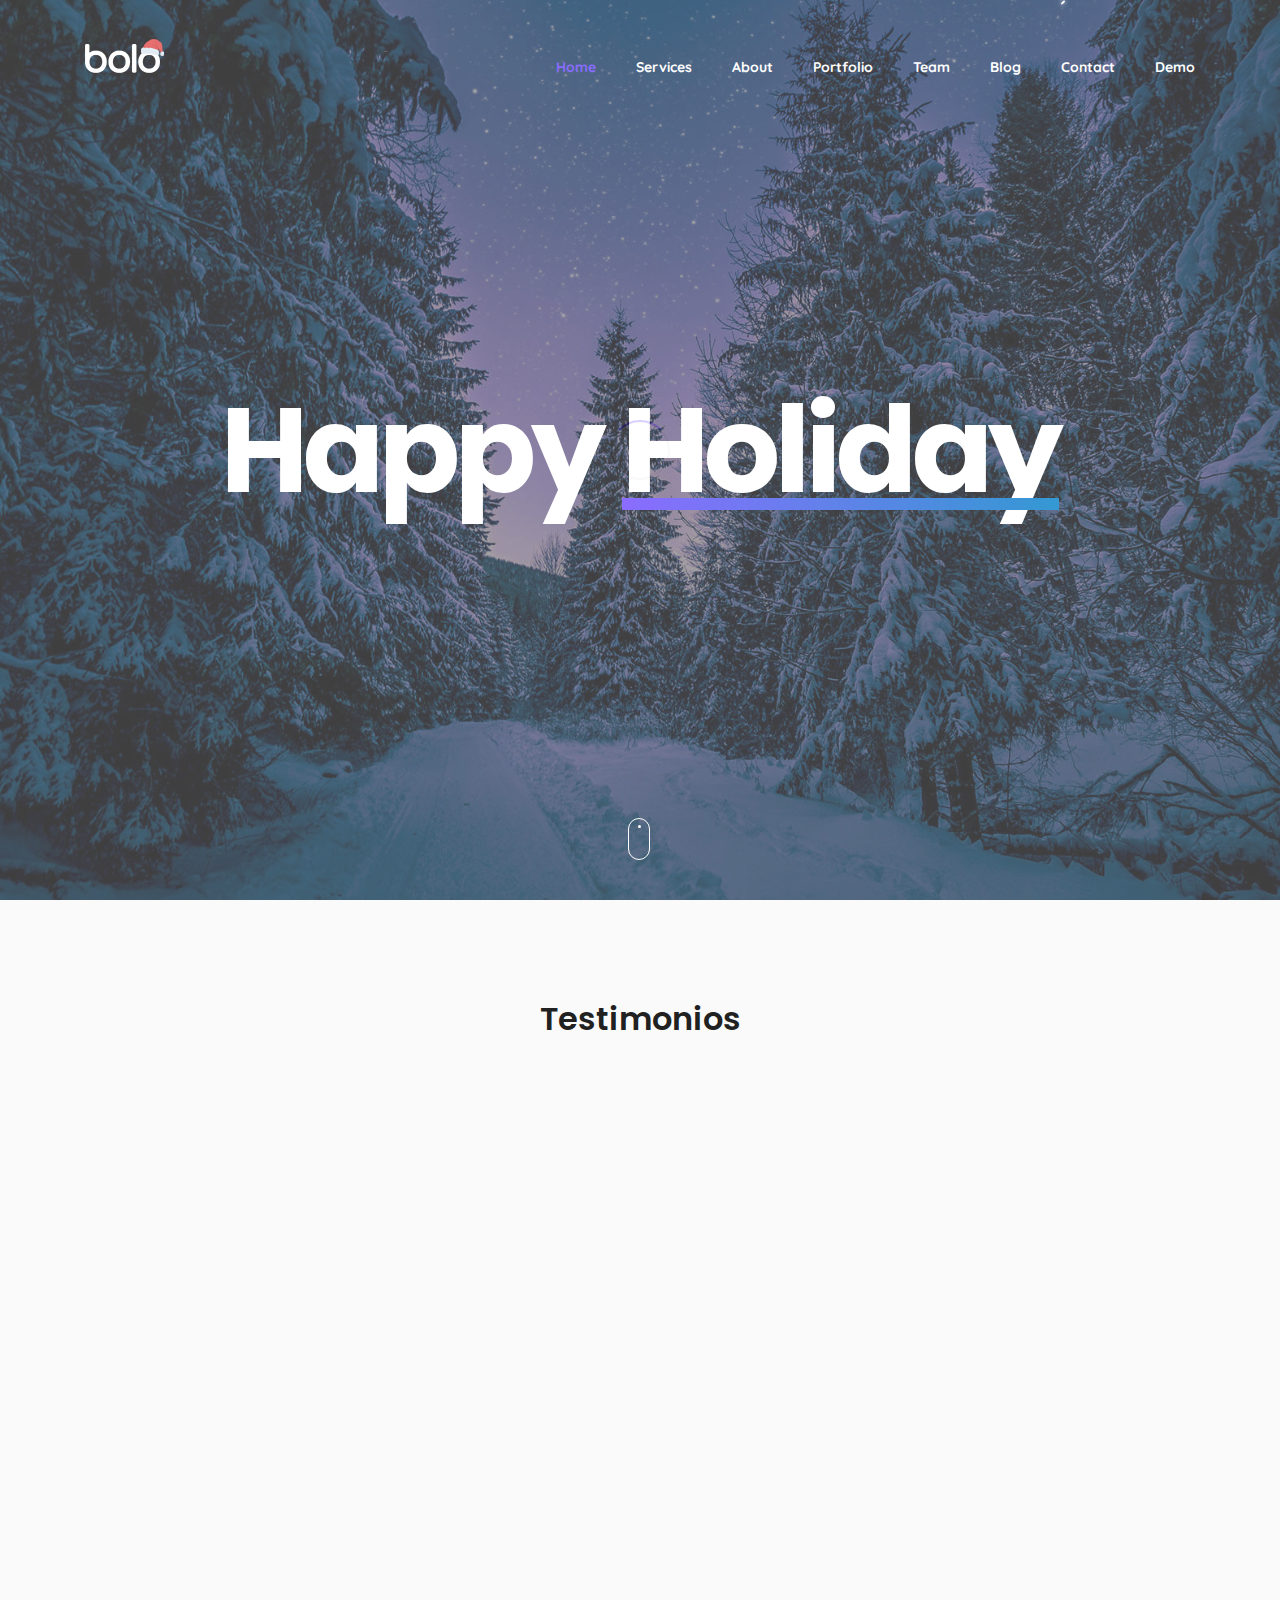
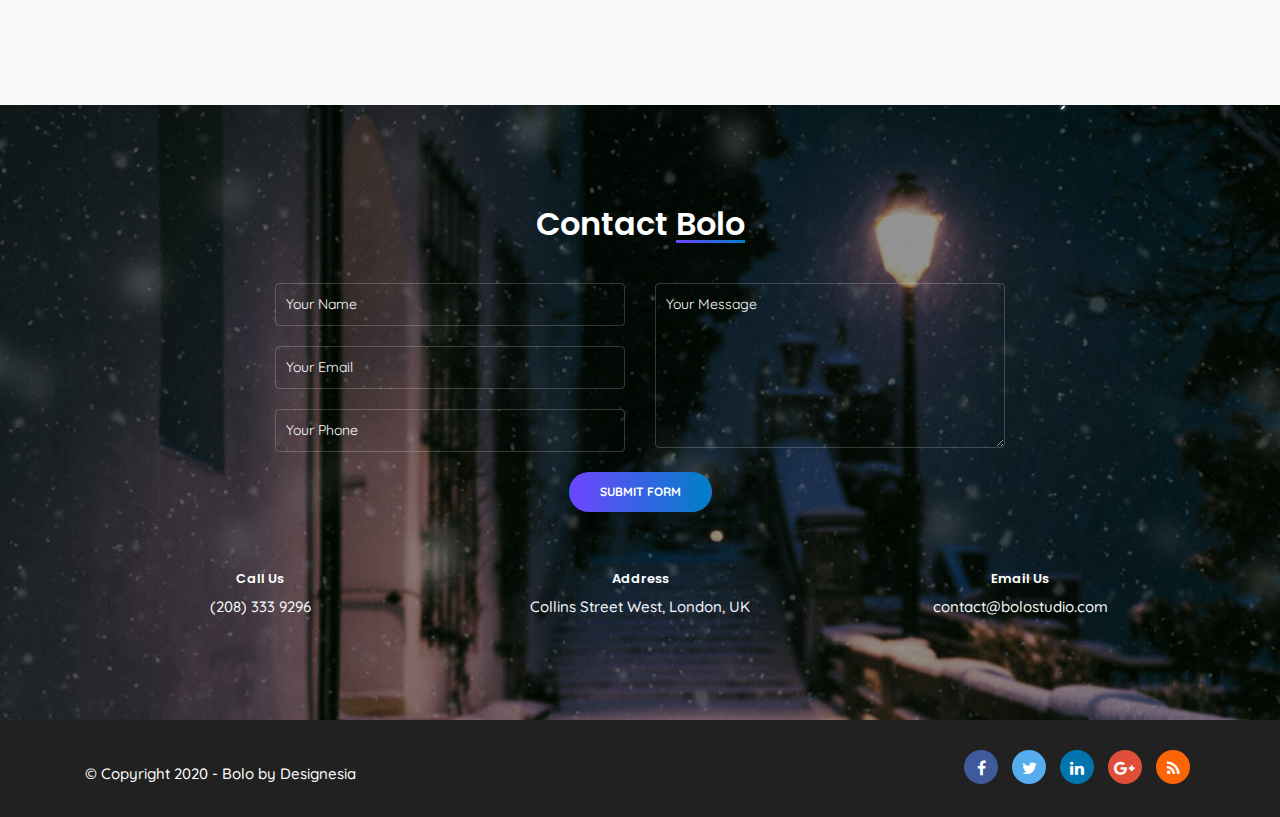
==== commit 9610ffb5: "modifie section" ====
--- a/index-onepage-9.html
+++ b/index-onepage-9.html
@@ -201,615 +201,116 @@
                 </a>
             </section>
             <!-- section close -->
-
-            <!-- section begin -->
-            <section id="section-services">
-                <div class="container">
-
-                    <div class="row sequence">
-                        <!-- feature box begin -->
-                        <div class="col-md-4 col-sm-6 feature-box mb40 sq-item wow sq-item wow">
-                            <div class="feature-box style-2 left">
-                                <i class="icon-pencil"></i>
-                                <div class="text">
-                                    <h3>Website Design</h3>
-                                    Sed ut perspiciatis unde omnis iste natus error sit voluptatem accusantium doloremque laudantium, totam rem.
-                                </div>
-                            </div>
-                        </div>
-                        <!-- feature box close -->
-
-                        <!-- feature box begin -->
-                        <div class="col-md-4 col-sm-6 feature-box mb40 sq-item wow">
-                            <div class="feature-box style-2 left">
-                                <i class="icon-envelope"></i>
-                                <div class="text">
-                                    <h3>Marketing</h3>
-                                    Sed ut perspiciatis unde omnis iste natus error sit voluptatem accusantium doloremque laudantium, totam rem.
-                                </div>
-                            </div>
-                        </div>
-                        <!-- feature box close -->
-
-                        <!-- feature box begin -->
-                        <div class="col-md-4 col-sm-6 feature-box mb40 sq-item wow">
-                            <div class="feature-box style-2 left">
-                                <i class="icon-camera"></i>
-                                <div class="text">
-                                    <h3>Photography</h3>
-                                    Sed ut perspiciatis unde omnis iste natus error sit voluptatem accusantium doloremque laudantium, totam rem.
-                                </div>
-                            </div>
-                        </div>
-                        <!-- feature box close -->
-
-                        <!-- feature box begin -->
-                        <div class="col-md-4 col-sm-6 feature-box sm-mb40 sq-item wow">
-                            <div class="feature-box style-2 left">
-                                <i class="icon-pricetags"></i>
-                                <div class="text">
-                                    <h3>Branding</h3>
-                                    Sed ut perspiciatis unde omnis iste natus error sit voluptatem accusantium doloremque laudantium, totam rem.
-                                </div>
-                            </div>
-                        </div>
-                        <!-- feature box close -->
-
-                        <!-- feature box begin -->
-                        <div class="col-md-4 col-sm-6 feature-box sm-mb40 sq-item wow">
-                            <div class="feature-box style-2 left">
-                                <i class="icon-tools"></i>
-                                <div class="text">
-                                    <h3>Development</h3>
-                                    Sed ut perspiciatis unde omnis iste natus error sit voluptatem accusantium doloremque laudantium, totam rem.
-                                </div>
-                            </div>
-                        </div>
-                        <!-- feature box close -->
-
-                        <!-- feature box begin -->
-                        <div class="col-md-4 col-sm-6 feature-box sm-mb40 sq-item wow">
-                            <div class="feature-box style-2 left">
-                                <i class="icon-magnifying-glass"></i>
-                                <div class="text">
-                                    <h3>Search Engine Optimisation</h3>
-                                    Sed ut perspiciatis unde omnis iste natus error sit voluptatem accusantium doloremque laudantium, totam rem.
-                                </div>
-                            </div>
-                        </div>
-                        <!-- feature box close -->
-                    </div>
-                </div>
-            </section>
-            <!-- section close -->
-
-            <!-- section begin -->
-            <section id="section-about" class="text-light" data-bgcolor="#212121">
-                <div class="container">
-                    <div class="row align-items-center">
-
-                        <div class="col-md-6 offset-md-3 text-center">
-                            <h2 class="mb20">Bolo do <span>creative<span class="underline"></span></span> works.</h2>
-                            <p>Lorem ipsum dolor sit amet, consectetur adipiscing elit, sed do eiusmod tempor incididunt ut labore et dolore magna aliqua. Ut enim ad minim veniam, quis nostrud exercitation ullamco laboris nisi ut aliquip ex ea commodo consequat.</p>
-                            <div class="spacer-half"></div>
-                            <a href="#section-portfolio" class="btn-custom scroll-to">See Our Works</a>
-                            <div class="spacer-double"></div>
-                        </div>
-
-                        <div class="col-md-8 offset-md-2 text-center">
-                            <img src="images/misc/laptop_2.png" class="mb-sm-30 img-fluid" alt="">
-                        </div>
-
-                        <div class="clearfix"></div>
-                    </div>
-                </div>
-            </section>
-            <!-- section close -->
-
-            <!-- section begin -->
-            <section class="text-light no-top no-bottom let-it-snow" data-bgimage="url(images/background/18.jpg)" data-stellar-background-ratio=".2">
-                <div class="overlay-bg pt100 pb100 t50">
-                    <div class="container">
-                        <div class="row">
-                            <!-- featured box begin -->
-                            <div class="col-lg-3 col-md-6 mb-md-30">
-                                <div class="feature-box-style-1">
-                                    <div class="inner">
-                                        <div class="front">
-                                            <i class="icon-lightbulb id-color"></i>
-                                            <h3>Idea</h3>
-                                            <span>First Step</span>
-                                        </div>
-                                        <div class="info">
-                                            <p>Lorem ipsum dolor sit amet, consectetur adipisicing elit, sed do eiusmod tempor incididunt ut labore et dolore.</p>
-                                        </div>
-                                    </div>
-                                </div>
-                            </div>
-                            <!-- featured box close -->
-
-                            <!-- featured box begin -->
-                            <div class="col-lg-3 col-md-6 mb-md-30">
-                                <div class="feature-box-style-1">
-                                    <div class="inner">
-                                        <div class="front">
-                                            <i class="icon-presentation id-color"></i>
-                                            <h3>Design</h3>
-                                            <span>Second Step</span>
-                                        </div>
-                                        <div class="info">
-                                            <p>Lorem ipsum dolor sit amet, consectetur adipisicing elit, sed do eiusmod tempor incididunt ut labore et dolore.</p>
-                                        </div>
-                                    </div>
-                                </div>
-                            </div>
-                            <!-- featured box close -->
-
-                            <!-- featured box begin -->
-                            <div class="col-lg-3 col-md-6 mb-md-30">
-                                <div class="feature-box-style-1">
-                                    <div class="inner">
-                                        <div class="front">
-                                            <i class="icon-circle-compass id-color"></i>
-                                            <h3>Develop</h3>
-                                            <span>Third Step</span>
-                                        </div>
-                                        <div class="info">
-                                            <p>Lorem ipsum dolor sit amet, consectetur adipisicing elit, sed do eiusmod tempor incididunt ut labore et dolore.</p>
-                                        </div>
-                                    </div>
-                                </div>
-                            </div>
-                            <!-- featured box close -->
-
-                            <!-- featured box begin -->
-                            <div class="col-lg-3 col-md-6 mb-md-30">
-                                <div class="feature-box-style-1">
-                                    <div class="inner">
-                                        <div class="front">
-                                            <i class="icon-flag id-color"></i>
-                                            <h3>Result</h3>
-                                            <span>Fourth Step</span>
-                                        </div>
-                                        <div class="info">
-                                            <p>Lorem ipsum dolor sit amet, consectetur adipisicing elit, sed do eiusmod tempor incididunt ut labore et dolore.</p>
-                                        </div>
-                                    </div>
-                                </div>
-                            </div>
-                            <!-- featured box close -->
-
-                            <div class="clearfix"></div>
-                        </div>
-                    </div>
-                </div>
-        </section>
-        <!-- section close -->
-
-
-        <!-- section begin -->
-        <section id="section-portfolio" aria-label="section-portfolio" class="no-top no-bottom" data-bgcolor="#fafafa">
-            <div class="container-fluid">
-                <div class="row no-gutters gallery-wrap sequence_pf">
-
-                    <!-- gallery item -->
-                    <div class="col-lg-4 col-md-6 col-sm-6 sq-item">
-                        <div class="picframe gray wow">
-                            <div class="pf-click" data-value="project-details-image.html">
-                                <span class="overlay">
-											<span class="title">
-												<span>Single Image</span>
-                                </span>
-                                </span>
-                                <img src="images/portfolio/pf%20(1).jpg" class="wow" alt="" />
-                            </div>
-                        </div>
-                    </div>
-                    <!-- close gallery item -->
-
-                    <!-- gallery item -->
-                    <div class="col-lg-4 col-md-6 col-sm-6 sq-item">
-                        <div class="picframe gray wow">
-                            <div class="pf-click" data-value="project-details-slider.html">
-                                <span class="overlay">
-											<span class="title">
-												<span>Multi Images Slider</span>
-                                </span>
-                                </span>
-                                <img src="images/portfolio/pf%20(2).jpg" class="wow" alt="" />
-                            </div>
-                        </div>
-                    </div>
-                    <!-- close gallery item -->
-
-                    <!-- gallery item -->
-                    <div class="col-lg-4 col-md-6 col-sm-6 sq-item wow">
-                        <div class="picframe gray wow">
-                            <div class="pf-click" data-value="project-details-youtube.html">
-                                <span class="overlay">
-											<span class="title">
-												<span>Youtube Video</span>
-                                </span>
-                                </span>
-                                <img src="images/portfolio/pf%20(3).jpg" class="wow" alt="" />
-                            </div>
-                        </div>
-                    </div>
-                    <!-- close gallery item -->
-
-                    <!-- gallery item -->
-                    <div class="col-lg-4 col-md-6 col-sm-6 sq-item">
-                        <div class="picframe gray wow">
-                            <div class="pf-click" data-value="project-details-image-big.html">
-                                <span class="overlay">
-											<span class="title">
-												<span>Single Image Big</span>
-                                </span>
-                                </span>
-                                <img src="images/portfolio/pf%20(4).jpg" class="wow" alt="" />
-                            </div>
-                        </div>
-                    </div>
-                    <!-- close gallery item -->
-
-                    <!-- gallery item -->
-                    <div class="col-lg-4 col-md-6 col-sm-6 sq-item">
-                        <div class="picframe gray wow">
-                            <div class="pf-click" data-value="project-details-slider-big.html">
-                                <span class="overlay">
-											<span class="title">
-												<span>Multi Images Slider Big</span>
-                                </span>
-                                </span>
-                                <img src="images/portfolio/pf%20(5).jpg" class="wow" alt="" />
-                            </div>
-                        </div>
-                    </div>
-                    <!-- close gallery item -->
-
-                    <!-- gallery item -->
-                    <div class="col-lg-4 col-md-6 col-sm-6 sq-item">
-                        <div class="picframe gray wow">
-                            <div class="pf-click" data-value="project-details-youtube-big.html">
-                                <span class="overlay">
-											<span class="title">
-												<span>Youtube Video Big</span>
-                                </span>
-                                </span>
-                                <img src="images/portfolio/pf%20(6).jpg" class="wow" alt="" />
-                            </div>
-                        </div>
-                    </div>
-                    <!-- close gallery item -->
-
-                </div>
-            </div>
-        </section>
-        <!-- section close -->
-
         <div id="loader-area" data-bgcolor="#fafafa">
             <div class="container">
                 <div class="project-load"></div>
             </div>
         </div>
 
-        <!-- section begin -->
-        <section id="section-features">
-            <div class="container">
-                <div class="row">
-
-                    <div class="col-md-4 wow fadeInLeft">
-                        <div class="spacer-single"></div>
-                        <div class="box-icon-simple right">
-                            <span class="num wow bounceIn" data-wow-delay=".5s">1</span>
-                            <div class="text">
-                                <h3>In Page Portfolio</h3>
-                                Lorem ipsum dolor sit amet, consectetur adipiscing elit, sed do eiusmod tempor incididunt ut labore et dolore magna aliqua.
-                            </div>
-                        </div>
-                        <div class="spacer-single"></div>
-                        <div class="box-icon-simple right">
-                            <span class="num wow bounceIn" data-wow-delay=".5s">2</span>
-                            <div class="text">
-                                <h3>Responsive layouts</h3>
-                                Lorem ipsum dolor sit amet, consectetur adipiscing elit, sed do eiusmod tempor incididunt ut labore et dolore magna aliqua.
-                            </div>
-                        </div>
-                        <div class="spacer-single"></div>
-                        <div class="box-icon-simple right mb-sm-30">
-                            <span class="num wow bounceIn" data-wow-delay=".5s">3</span>
-                            <div class="text">
-                                <h3>HTML 5 and CSS 3</h3>
-                                Lorem ipsum dolor sit amet, consectetur adipiscing elit, sed do eiusmod tempor incididunt ut labore et dolore magna aliqua.
-                            </div>
-                        </div>
-                    </div>
-
-                    <div class="col-md-4 wow fadeInUp" data-wow-delay=".2s" data-wow-duration="1s">
-                        <img src="images/misc/deco_2.png" class="img-fluid" alt="">
-                    </div>
-
-                    <div class="col-md-4 wow fadeInRight">
-                        <div class="spacer-single"></div>
-                        <div class="box-icon-simple left">
-                            <span class="num wow bounceIn" data-wow-delay=".5s">4</span>
-                            <div class="text">
-                                <h3>W3C Valid HTML</h3>
-                                Lorem ipsum dolor sit amet, consectetur adipiscing elit, sed do eiusmod tempor incididunt ut labore et dolore magna aliqua.
-                            </div>
-                        </div>
-                        <div class="spacer-single"></div>
-                        <div class="box-icon-simple left">
-                            <span class="num wow bounceIn" data-wow-delay=".5s">5</span>
-                            <div class="text">
-                                <h3>Animated Elements</h3>
-                                Lorem ipsum dolor sit amet, consectetur adipiscing elit, sed do eiusmod tempor incididunt ut labore et dolore magna aliqua.
-                            </div>
-                        </div>
-                        <div class="spacer-single"></div>
-                        <div class="box-icon-simple left">
-                            <span class="num wow bounceIn" data-wow-delay=".5s">6</span>
-                            <div class="text">
-                                <h3>Bootstrap 4 Powered</h3>
-                                Lorem ipsum dolor sit amet, consectetur adipiscing elit, sed do eiusmod tempor incididunt ut labore et dolore magna aliqua.
-                            </div>
-                        </div>
-                    </div>
-
-                </div>
-            </div>
-        </section>
-        <!-- section close -->
-
-        <!-- section service begin -->
-        <section id="section-side" class="side-bg no-padding bg-color text-light">
-            <div class="image-container col-md-6 pull-right d-block d-sm-none d-md-block">
-                <div class="background-image let-it-snow" data-bgimage="url(images/background/19.jpg)"></div>
-            </div>
-
-            <div class="container">
-                <div class="row">
-                    <div class="inner-padding">
-                        <div class="col-md-5 offset-md-7 wow fadeIn">
-                            <h2 class="mb20">We Make Your Dream</h2>
-                            <p>Lorem ipsum dolor sit amet, consectetur adipiscing elit, sed do eiusmod tempor incididunt ut labore et dolore magna aliqua. Ut enim ad minim veniam, quis nostrud exercitation ullamco laboris nisi ut aliquip ex ea commodo consequat.
-                                Duis aute irure dolor in reprehenderit in voluptate velit esse cillum dolore eu fugiat nulla pariatur. Excepteur sint occaecat cupidatat non proident, sunt in culpa qui officia deserunt mollit anim id est laborum..
-                            </p>
-                            <div class="spacer-half"></div>
-                            <a href="#section-contact" class="btn-border scroll-to">Contact Us</a>
-                        </div>
-                        <div class="clearfix"></div>
-                    </div>
-                </div>
-            </div>
-        </section>
-        <!-- section service close -->
-
-
-        <!-- section begin -->
-        <section id="section-team" data-bgcolor="#f9f9f9">
-            <div class="container">
-                <div class="row">
-                    <div class="col-md-12 text-center">
-                        <h2>Team Of <span>Awesome<span class="underline"></span></span>
-                        </h2>
-                    </div>
-
-                    <div class="col-lg-3 col-md-6 col-sm-6 mb-md-30">
-                        <div class="profile_pic text-center">
-                            <figure class="picframe gray sc-icon mb20">
-                                <div class="icons">
-                                    <a href="#"><i class="fa fa-facebook fa-lg"></i></a>
-                                    <a href="#"><i class="fa fa-twitter fa-lg"></i></a>
-                                    <a href="#"><i class="fa fa-linkedin fa-lg"></i></a>
-                                    <a href="#"><i class="fa fa-google-plus fa-lg"></i></a>
-                                </div>
-                                <img src="images/team/1.jpg" class="img-fluid" alt="">
-                            </figure>
-
-                            <h3>Oscar Helman</h3>
-                            <span class="subtitle">Founder & CEO</span>
-                        </div>
-                    </div>
-
-                    <div class="col-lg-3 col-md-6 col-sm-6 mb-md-30">
-                        <div class="profile_pic text-center">
-                            <figure class="picframe gray sc-icon mb20">
-                                <div class="icons">
-                                    <a href="#"><i class="fa fa-facebook fa-lg"></i></a>
-                                    <a href="#"><i class="fa fa-twitter fa-lg"></i></a>
-                                    <a href="#"><i class="fa fa-linkedin fa-lg"></i></a>
-                                    <a href="#"><i class="fa fa-google-plus fa-lg"></i></a>
-                                </div>
-                                <img src="images/team/2.jpg" class="img-fluid" alt="">
-                            </figure>
-
-                            <h3>Isaac Nicholas</h3>
-                            <span class="subtitle">Founder & CEO</span>
-                        </div>
-                    </div>
-
-                    <div class="col-lg-3 col-md-6 col-sm-6 mb-md-30">
-                        <div class="profile_pic text-center">
-                            <figure class="picframe gray sc-icon mb20">
-                                <div class="icons">
-                                    <a href="#"><i class="fa fa-facebook fa-lg"></i></a>
-                                    <a href="#"><i class="fa fa-twitter fa-lg"></i></a>
-                                    <a href="#"><i class="fa fa-linkedin fa-lg"></i></a>
-                                    <a href="#"><i class="fa fa-google-plus fa-lg"></i></a>
-                                </div>
-                                <img src="images/team/3.jpg" class="img-fluid" alt="">
-                            </figure>
-
-                            <h3>Rose Shipp</h3>
-                            <span class="subtitle">Founder & CEO</span>
-                        </div>
-                    </div>
-
-                    <div class="col-lg-3 col-md-6 col-sm-6 mb-md-30">
-                        <div class="profile_pic text-center">
-                            <figure class="picframe gray sc-icon mb20">
-                                <div class="icons">
-                                    <a href="#"><i class="fa fa-facebook fa-lg"></i></a>
-                                    <a href="#"><i class="fa fa-twitter fa-lg"></i></a>
-                                    <a href="#"><i class="fa fa-linkedin fa-lg"></i></a>
-                                    <a href="#"><i class="fa fa-google-plus fa-lg"></i></a>
-                                </div>
-                                <img src="images/team/4.jpg" class="img-fluid" alt="">
-                            </figure>
-
-                            <h3>John Arnold</h3>
-                            <span class="subtitle">Founder & CEO</span>
-                        </div>
-                    </div>
-                </div>
-            </div>
-        </section>
-        <!-- section close -->
-
-        <!-- section begin -->
-        <section data-bgcolor="#212121" class="pt40 pb40 text-light">
-            <div class="container">
-
-                <div class="row">
-                    <div class="col-md-3 col-sm-6 col-xs-6 mb-sm-30">
-                        <div class="de_count">
-                            <h3 class="timer" data-to="8240" data-speed="2500">0</h3>
-                            <span>Hours of Works</span>
-                        </div>
-                    </div>
-
-                    <div class="col-md-3 col-sm-6 col-xs-6 mb-sm-30">
-                        <div class="de_count">
-                            <h3 class="timer" data-to="315">0</h3>
-                            <span>Projects Done</span>
-                        </div>
-                    </div>
-
-                    <div class="col-md-3 col-sm-6 col-xs-6 mb-sm-30">
-                        <div class="de_count">
-                            <h3 class="timer" data-to="250">0</h3>
-                            <span>Satisfied Customers</span>
-                        </div>
-                    </div>
-
-                    <div class="col-md-3 col-sm-6 col-xs-6 mb-sm-30">
-                        <div class="de_count">
-                            <h3 class="timer" data-to="32" data-speed="2500">0</h3>
-                            <span>Awards Winning</span>
-                        </div>
-                    </div>
-                </div>
-            </div>
-        </section>
-        <!-- section close -->
-
-        <!-- section begin -->
-        <section id="section-blog">
-            <div class="container">
-                <div class="row">
-                    <div class="col-md-12 text-center">
-                        <h2>Latest <span>Posts<span class="underline"></span></span>
-                        </h2>
-                    </div>
-
-                    <div class="col-md-12">
-                        <div id="blog-carousel" class="owl-carousel owl-theme">
-                            <div class="post-item s1 item">
-                                <div class="date-box">
-                                    <div class="m">10</div>
-                                    <div class="d">JUN</div>
-                                </div>
-
-                                <div class="post-content">
-                                    <div class="post-text">
-                                        <h3><a href="#">Make Better User Interface</a></h3>
-                                        <p>Lorem ipsum dolor sit amet, consectetur adipisicing elit, sed do eiusmod tempor incididunt ut labore et dolore magna aliqua.</p>
-                                    </div>
-                                </div>
-                            </div>
-
-                            <div class="post-item s1 item">
-                                <div class="post-content">
-                                    <div class="date-box">
-                                        <div class="m">15</div>
-                                        <div class="d">JUN</div>
-                                    </div>
-
-                                    <div class="post-text">
-                                        <h3><a href="#">Experts Web Design Tips</a></h3>
-                                        <p>Lorem ipsum dolor sit amet, consectetur adipisicing elit, sed do eiusmod tempor incididunt ut labore et dolore magna aliqua.</p>
-                                    </div>
-                                </div>
-                            </div>
-
-                            <div class="post-item s1 item">
-                                <div class="post-content">
-                                    <div class="date-box">
-                                        <div class="m">20</div>
-                                        <div class="d">JUN</div>
-                                    </div>
-
-                                    <div class="post-text">
-                                        <h3><a href="#">Importance Of Web Design</a></h3>
-                                        <p>Lorem ipsum dolor sit amet, consectetur adipisicing elit, sed do eiusmod tempor incididunt ut labore et dolore magna aliqua.</p>
-                                    </div>
-
-
-                                </div>
-                            </div>
-
-                            <div class="post-item s1 item">
-                                <div class="post-content">
-                                    <div class="date-box">
-                                        <div class="m">22</div>
-                                        <div class="d">JUN</div>
-                                    </div>
-
-                                    <div class="post-text">
-                                        <h3><a href="#">Avoid Erros In UI Design</a></h3>
-                                        <p>Lorem ipsum dolor sit amet, consectetur adipisicing elit, sed do eiusmod tempor incididunt ut labore et dolore magna aliqua.</p>
-                                    </div>
-                                </div>
-                            </div>
-
-                            <div class="post-item s1 item">
-                                <div class="post-content">
-                                    <div class="date-box">
-                                        <div class="m">28</div>
-                                        <div class="d">JUN</div>
-                                    </div>
-
-                                    <div class="post-text">
-                                        <h3><a href="#">Make Your Website Faster</a></h3>
-                                        <p>Lorem ipsum dolor sit amet, consectetur adipisicing elit, sed do eiusmod tempor incididunt ut labore et dolore magna aliqua.</p>
-                                    </div>
-                                </div>
-                            </div>
-
-                            <div class="post-item s1 item">
-                                <div class="post-content">
-                                    <div class="date-box">
-                                        <div class="m">30</div>
-                                        <div class="d">JUN</div>
-                                    </div>
-
-                                    <div class="post-text">
-                                        <h3><a href="#">Create Marketing Website</a></h3>
-                                        <p>Lorem ipsum dolor sit amet, consectetur adipisicing elit, sed do eiusmod tempor incididunt ut labore et dolore magna aliqua.</p>
-                                    </div>
-
-
-                                </div>
-                            </div>
-                        </div>
-                    </div>
-                </div>
-            </div>
-
-        </section>
-        <!-- section close -->
-
+                    <!-- section begin -->
+            <section id="section-portfolio" data-bgcolor="#fafafa">
+                <div class="container">
+                    <div class="row">
+                        <div class="col-md-12 text-center">
+                            <h2>Testimonios</h2>
+                        </div>
+                    </div>
+
+                    <div class="row gallery-wrap sequence_pf">
+
+                        <!-- gallery item -->
+                        <div class="col-lg-4 col-md-6 col-sm-6 mb30 sq-item">
+                            <div class="picframe wow">
+                                <div class="pf-click" data-value="project-details-image.html">
+                                    <span class="overlay">
+											<span class="title">
+												<span>Single Image</span>
+                                    </span>
+                                    </span>
+                                    <img src="images/portfolio/pf%20(1).jpg" class="wow" alt="" />
+                                </div>
+                            </div>
+                        </div>
+                        <!-- close gallery item -->
+
+                        <!-- gallery item -->
+                        <div class="col-lg-4 col-md-6 col-sm-6 mb30 sq-item">
+                            <div class="picframe wow">
+                                <div class="pf-click" data-value="project-details-slider.html">
+                                    <span class="overlay">
+											<span class="title">
+												<span>Multi Images Slider</span>
+                                    </span>
+                                    </span>
+                                    <img src="images/portfolio/pf%20(2).jpg" class="wow" alt="" />
+                                </div>
+                            </div>
+                        </div>
+                        <!-- close gallery item -->
+
+                        <!-- gallery item -->
+                        <div class="col-lg-4 col-md-6 col-sm-6 mb30 sq-item wow">
+                            <div class="picframe wow">
+                                <div class="pf-click" data-value="project-details-youtube.html">
+                                    <span class="overlay">
+											<span class="title">
+												<span>Youtube Video</span>
+                                    </span>
+                                    </span>
+                                    <img src="images/portfolio/pf%20(3).jpg" class="wow" alt="" />
+                                </div>
+                            </div>
+                        </div>
+                        <!-- close gallery item -->
+
+                        <!-- gallery item -->
+                        <div class="col-lg-4 col-md-6 col-sm-6 mb30 sq-item">
+                            <div class="picframe wow">
+                                <div class="pf-click" data-value="project-details-image-big.html">
+                                    <span class="overlay">
+											<span class="title">
+												<span>Single Image Big</span>
+                                    </span>
+                                    </span>
+                                    <img src="images/portfolio/pf%20(4).jpg" class="wow" alt="" />
+                                </div>
+                            </div>
+                        </div>
+                        <!-- close gallery item -->
+
+                        <!-- gallery item -->
+                        <div class="col-lg-4 col-md-6 col-sm-6 mb30 sq-item">
+                            <div class="picframe wow">
+                                <div class="pf-click" data-value="project-details-slider-big.html">
+                                    <span class="overlay">
+											<span class="title">
+												<span>Multi Images Slider Big</span>
+                                    </span>
+                                    </span>
+                                    <img src="images/portfolio/pf%20(5).jpg" class="wow" alt="" />
+                                </div>
+                            </div>
+                        </div>
+                        <!-- close gallery item -->
+
+                        <!-- gallery item -->
+                        <div class="col-lg-4 col-md-6 col-sm-6 mb30 sq-item">
+                            <div class="picframe wow">
+                                <div class="pf-click" data-value="project-details-youtube-big.html">
+                                    <span class="overlay">
+											<span class="title">
+												<span>Youtube Video Big</span>
+                                    </span>
+                                    </span>
+                                    <img src="images/portfolio/pf%20(6).jpg" class="wow" alt="" />
+                                </div>
+                            </div>
+                        </div>
+                        <!-- close gallery item -->
+                    </div>
+                </div>
+            </section>
+            <!-- section close -->
         <!-- section begin -->
         <section id="section-contact" class="text-light let-it-snow" data-bgimage="url(images/background/20.jpg)" data-stellar-background-ratio=".2">
             <div class="container">
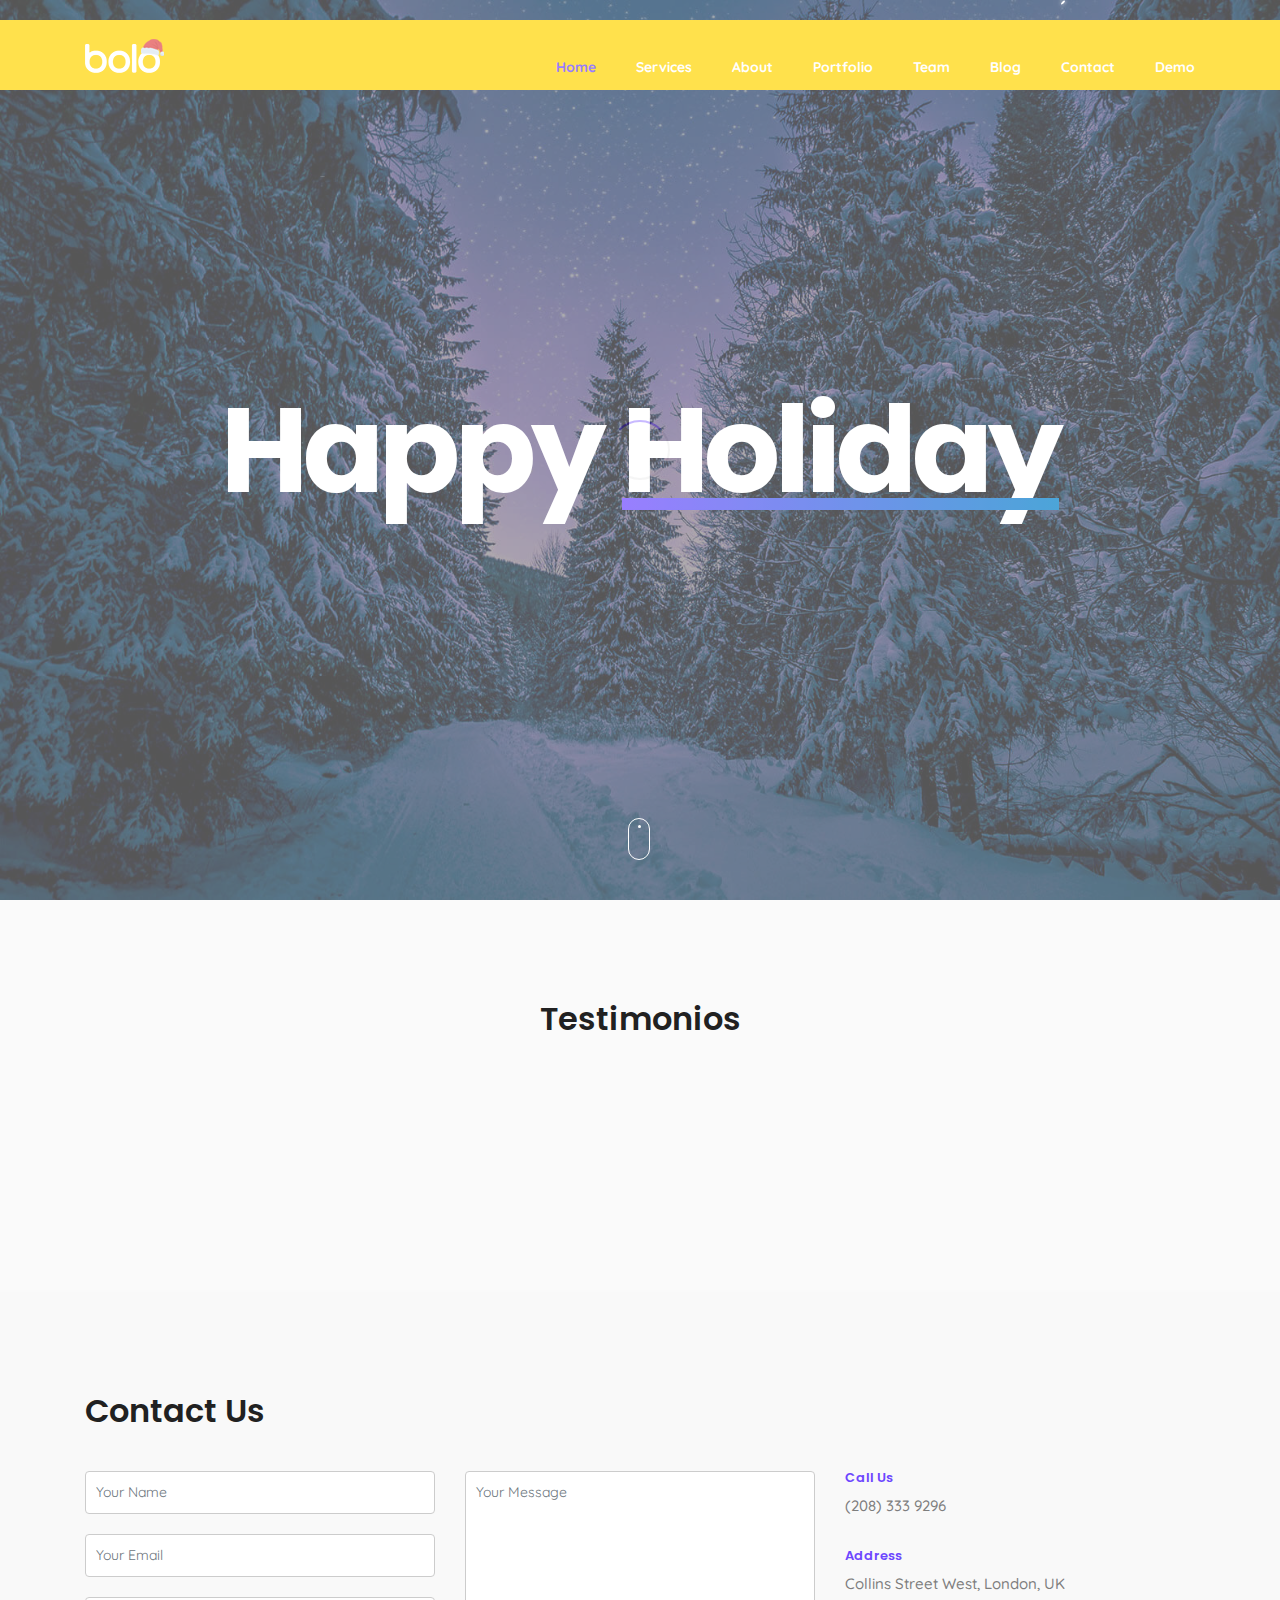
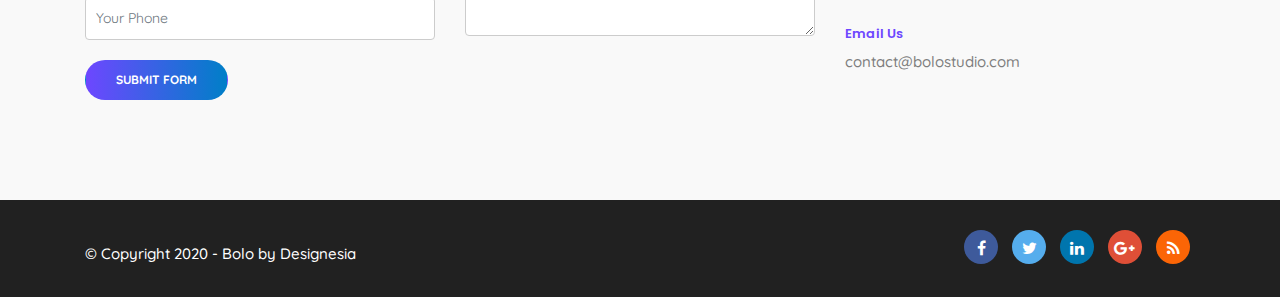
==== commit 54c0ac8a: "add contact form y delete images" ====
--- a/index-onepage-9.html
+++ b/index-onepage-9.html
@@ -312,76 +312,69 @@
             </section>
             <!-- section close -->
         <!-- section begin -->
-        <section id="section-contact" class="text-light let-it-snow" data-bgimage="url(images/background/20.jpg)" data-stellar-background-ratio=".2">
-            <div class="container">
-                <div class="row">
-                    <div class="col-md-12 text-center">
-                        <h2>Contact <span>Bolo<span class="underline"></span></span>
-                        </h2>
-                    </div>
-
-                    <div class="col-md-8 offset-md-2 mb-md-30">
-                        <form name="contactForm" id='contact_form' class="de_form form_underline" method="post" action='email.php'>
-                            <div class="row">
-                                <div class="col-md-6">
-                                    <div class="field-set">
-                                        <input type='text' name='name' id='name' class="form-control" placeholder="Your Name">
-                                        <div class="line-fx"></div>
+            <section id="section-contact" data-bgcolor="#f9f9f9">
+                <div class="container">
+                    <div class="row">
+                        <div class="col-md-12">
+                            <h2>Contact Us</h2>
+                        </div>
+
+                        <div class="col-md-8 mb-md-30">
+                            <form name="contactForm" id='contact_form' class="de_form form_underline" method="post" action='email.php'>
+                                <div class="row">
+                                    <div class="col-md-6">
+                                        <div class="field-set">
+                                            <input type='text' name='name' id='name' class="form-control" placeholder="Your Name">
+                                            <div class="line-fx"></div>
+                                        </div>
+
+                                        <div class="field-set">
+                                            <input type='text' name='email' id='email' class="form-control" placeholder="Your Email">
+                                            <div class="line-fx"></div>
+                                        </div>
+
+                                        <div class="field-set">
+                                            <input type='text' name='phone' id='phone' class="form-control" placeholder="Your Phone">
+                                            <div class="line-fx"></div>
+                                        </div>
                                     </div>
 
-                                    <div class="field-set">
-                                        <input type='text' name='email' id='email' class="form-control" placeholder="Your Email">
-                                        <div class="line-fx"></div>
+                                    <div class="col-md-6">
+                                        <div class="field-set">
+                                            <textarea name='message' id='message' class="form-control" placeholder="Your Message"></textarea>
+                                            <div class="line-fx"></div>
+                                        </div>
                                     </div>
 
-                                    <div class="field-set">
-                                        <input type='text' name='phone' id='phone' class="form-control" placeholder="Your Phone">
-                                        <div class="line-fx"></div>
+                                    <div class="col-md-12">
+                                        <div id='submit'>
+                                            <input type='submit' id='send_message' value='Submit Form' class="btn btn-custom color-2">
+                                        </div>
+                                        <div id='mail_success' class='success'>Your message has been sent successfully.</div>
+                                        <div id='mail_fail' class='error'>Sorry, error occured this time sending your message.</div>
                                     </div>
-                                </div>
-
-                                <div class="col-md-6">
-                                    <div class="field-set">
-                                        <textarea name='message' id='message' class="form-control" placeholder="Your Message"></textarea>
-                                        <div class="line-fx"></div>
-                                    </div>
-                                </div>
-
-                                <div class="col-md-12 text-center">
-                                    <div id='submit'>
-                                        <input type='submit' id='send_message' value='Submit Form' class="btn btn-custom color-2">
-                                    </div>
-                                    <div id='mail_success' class='success'>Your message has been sent successfully.</div>
-                                    <div id='mail_fail' class='error'>Sorry, error occured this time sending your message.</div>
-                                </div>
-
-
-                            </div>
-                        </form>
-
-                    </div>
-
-                    <div class="spacer-double"></div>
-
-                    <div class="col-md-4 text-center mb-sm-30">
-                        <h6 class="id-color">Call Us</h6>
-                        (208) 333 9296
-                    </div>
-
-                    <div class="col-md-4 text-center mb-sm-30">
-                        <h6 class="id-color">Address</h6>
-                        Collins Street West, London, UK
-                    </div>
-
-                    <div class="col-md-4 text-center mb-sm-30">
-                        <h6 class="id-color">Email Us</h6>
-                        contact@bolostudio.com
-                    </div>
-
-                </div>
-
-            </div>
-        </section>
+
+
+                                </div>
+                            </form>
+
+                        </div>
+
+                        <div class="col-md-4">
+                            <h6 class="id-color">Call Us</h6>
+                            (208) 333 9296
+                            <div class="spacer-single"></div>
+                            <h6 class="id-color">Address</h6>
+                            Collins Street West, London, UK
+                            <div class="spacer-single"></div>
+                            <h6 class="id-color">Email Us</h6>
+                            contact@bolostudio.com
+                        </div>
+
+                    </div>
+
+                </div>
+            </section>
         <!-- section close -->
 
 
--- a/css/style.css
+++ b/css/style.css
@@ -200,7 +200,7 @@
 }
 
 header.transparent {
-    background: rgba(0, 0, 0, 0.0);
+    background:#ffd400;
 }
 
 header:not(.smaller):not(.header-mobile).header-light.transparent {
@@ -296,7 +296,7 @@
 
 header.smaller {
     height: 70px;
-    background: rgba(21, 21, 21, .95);
+    background:#ffd400;
     position: fixed;
     top: 0px;
 	-webkit-box-shadow: 8px 8px 40px 0px rgba(0,0,0,0.1);
@@ -906,7 +906,7 @@
     padding: 100px 0 100px 0;
     overflow: hidden;
     position: relative;
-	background:#ffffff;
+	background:#000000;
 }
 
 .section{
@@ -1569,9 +1569,9 @@
     font-size: 14px;
     padding: 10px;
     margin-bottom: 20px;
-    color: #212121;
+    color: #000000;
     border: solid 1px #cccccc;
-    background: none;
+    background: #ffffff;
     height: auto;
     box-shadow: none;
     -moz-box-shadow: none;
